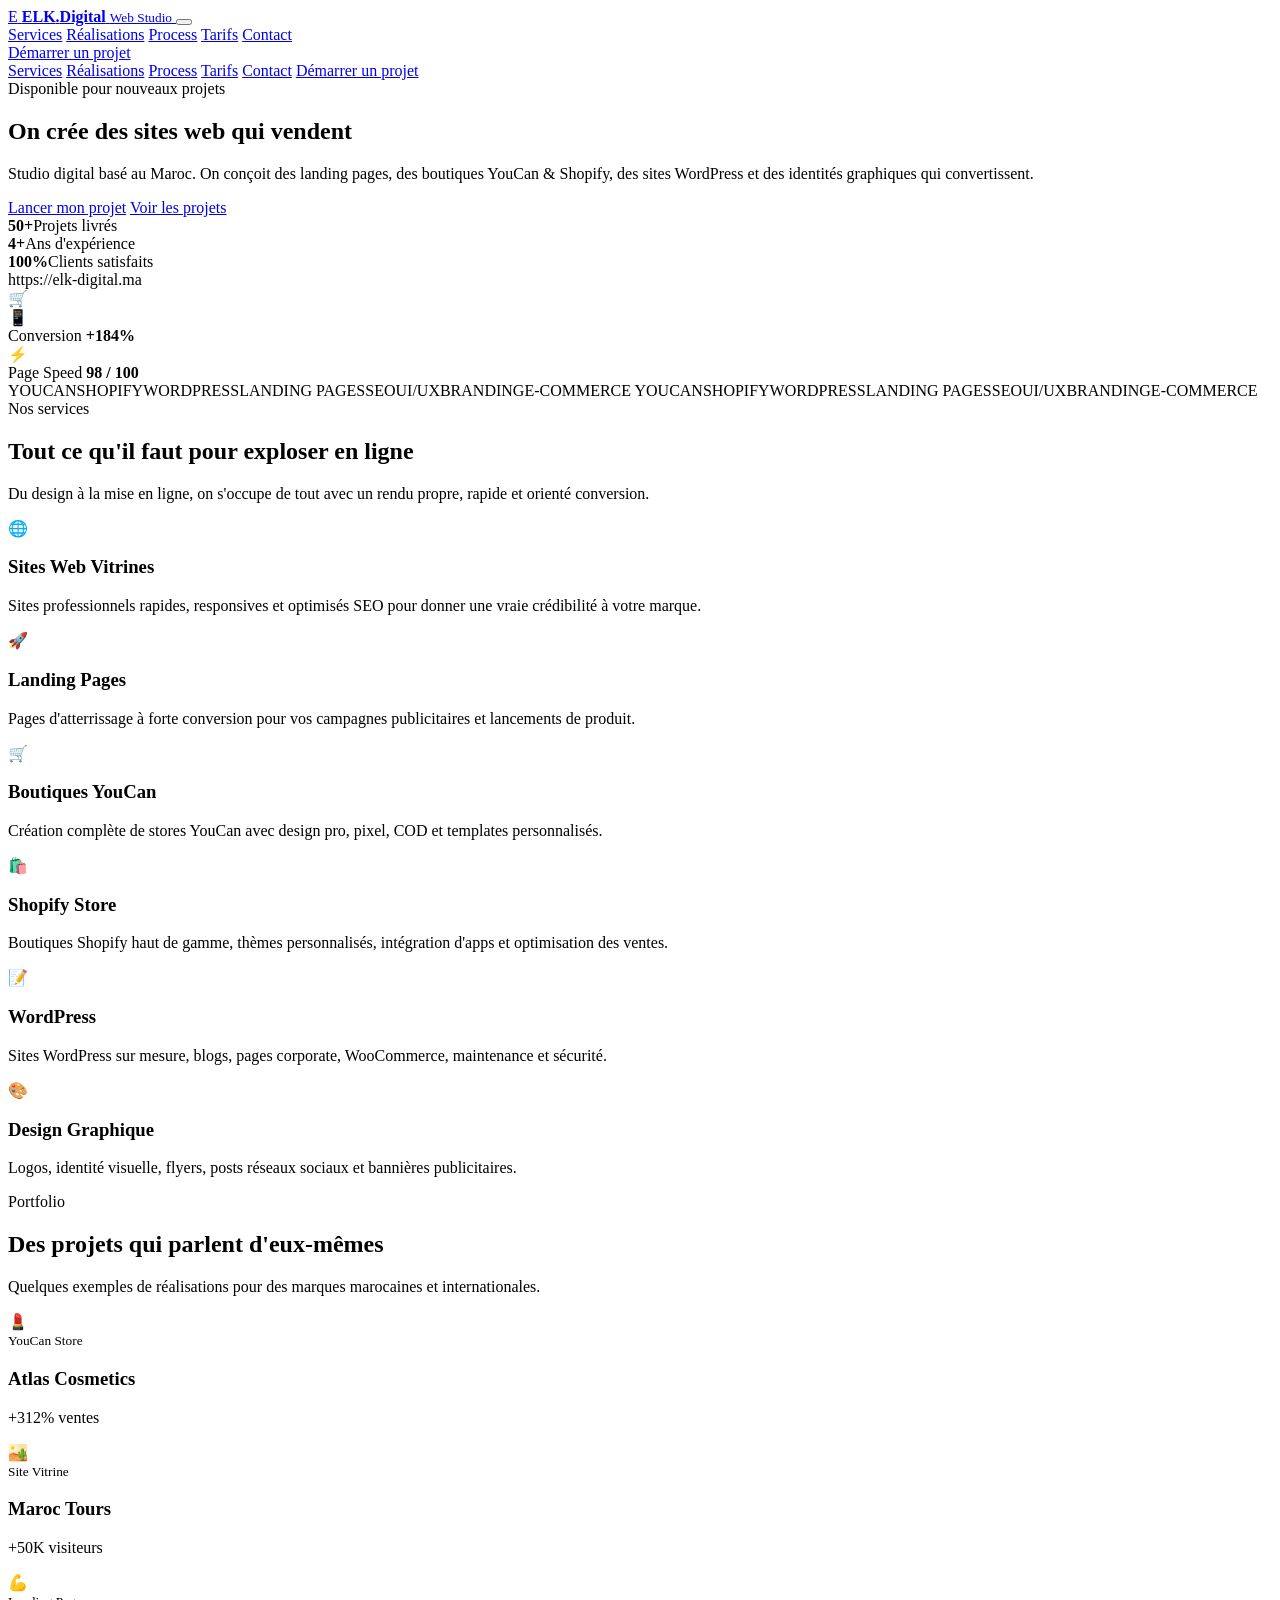
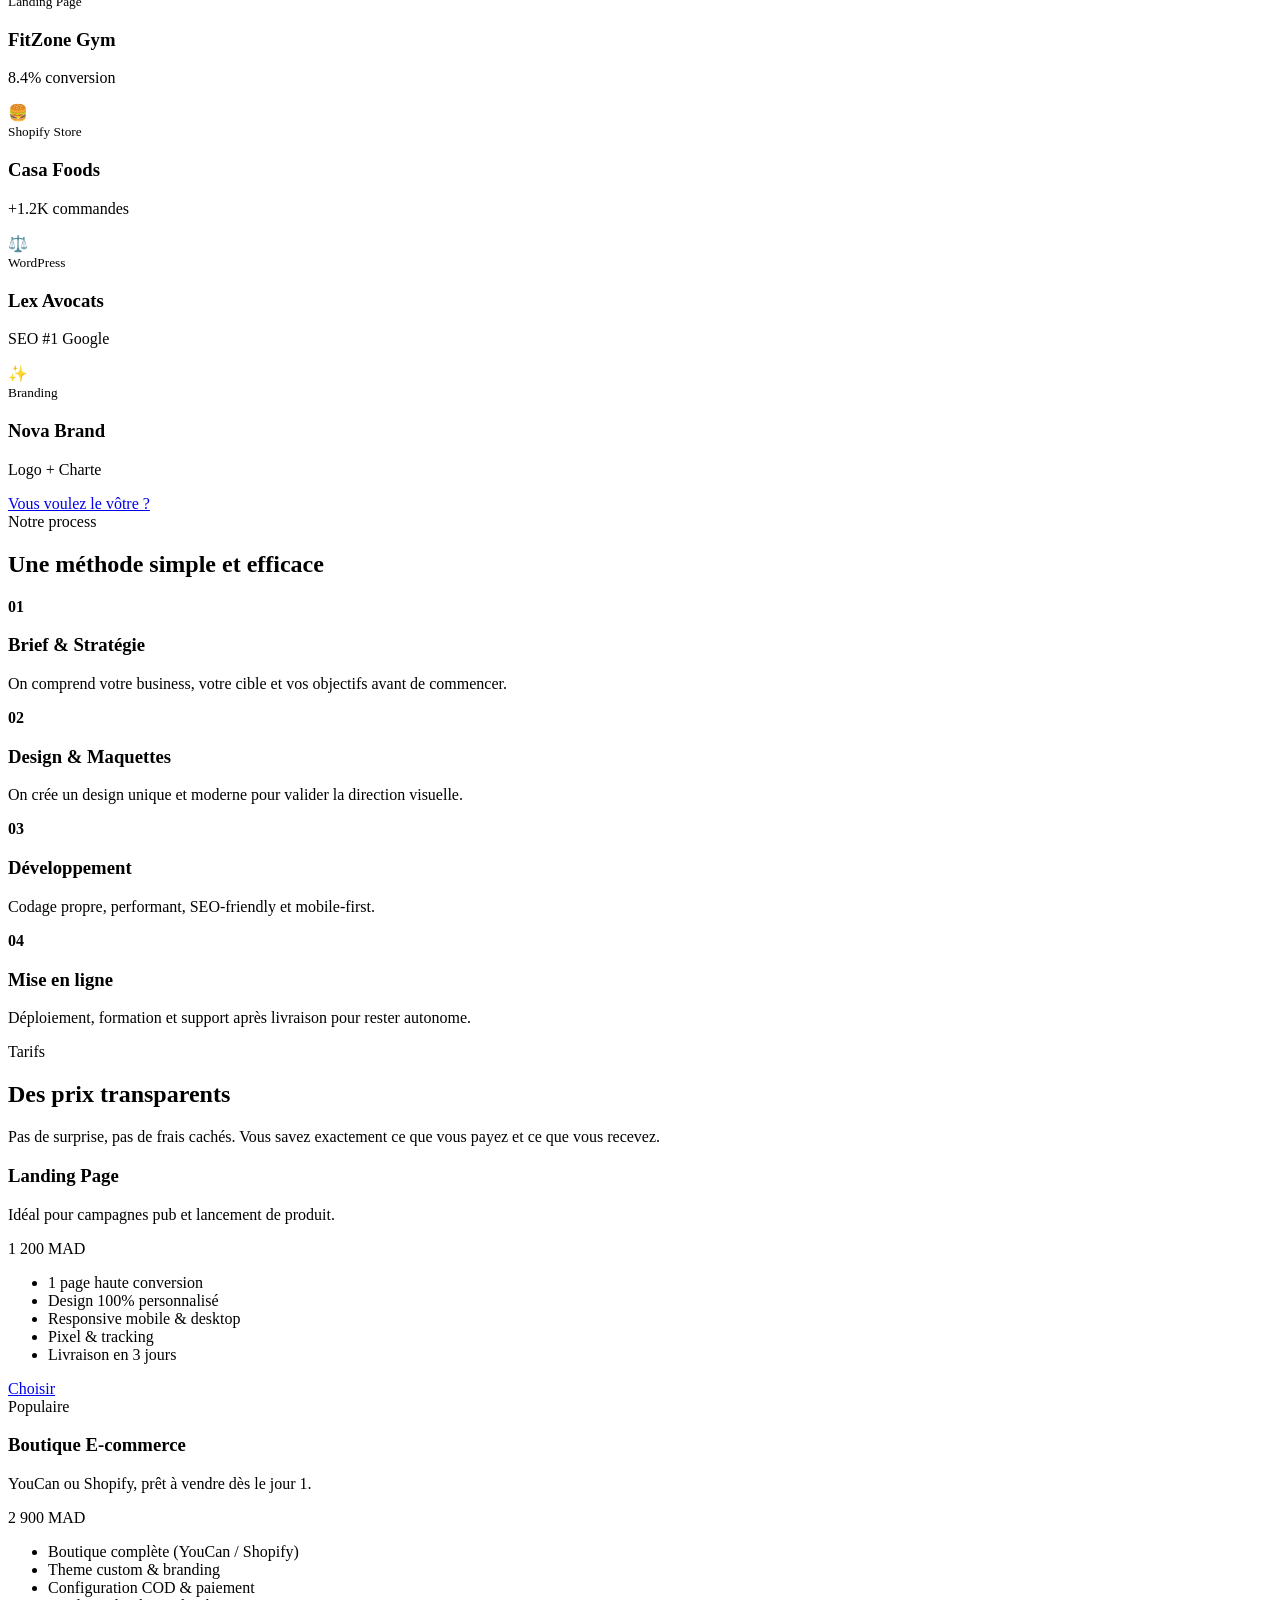
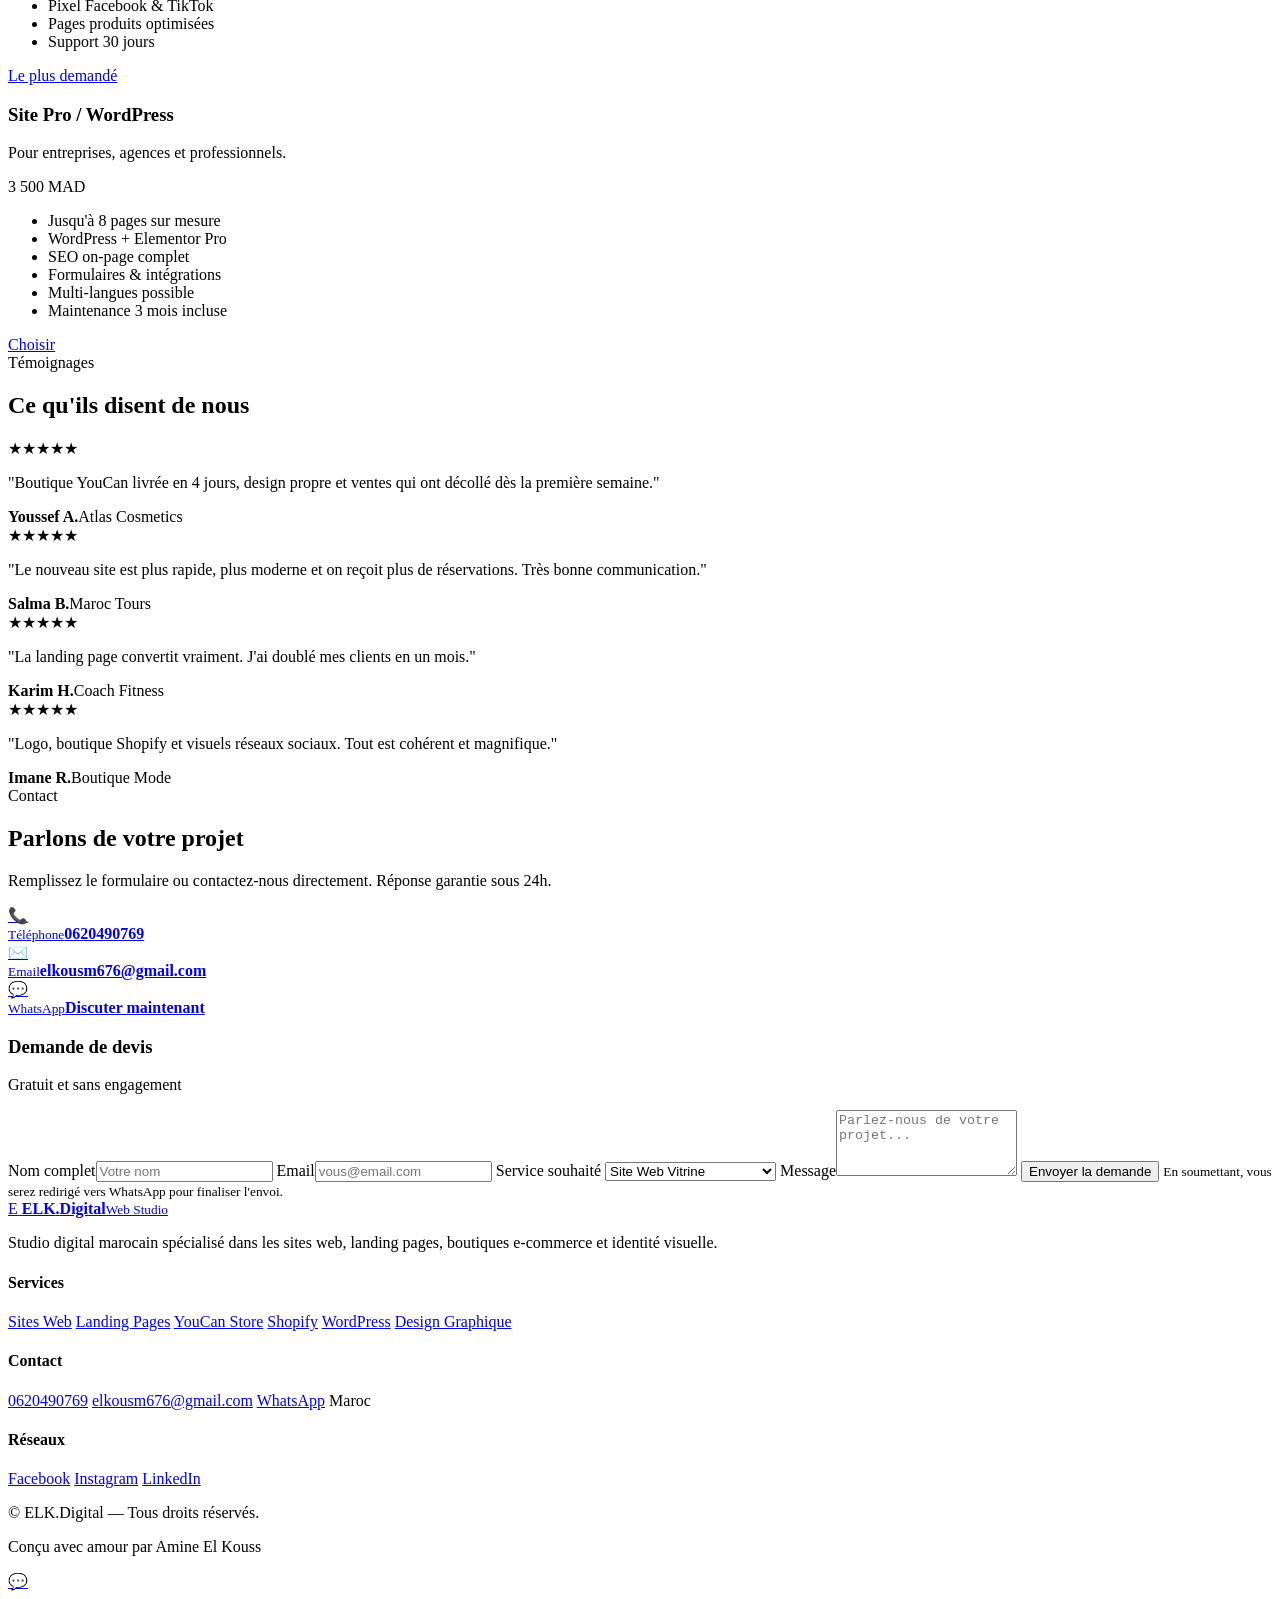
==== elkodigi.html @ df4dbf4f "Create elkodigi.html" ====
<!doctype html>
<html lang="fr">
  <head>
    <meta charset="UTF-8" />
    <meta name="viewport" content="width=device-width, initial-scale=1.0" />
    <meta name="description" content="ELK-Digital - Sites web, landing pages, boutiques YouCan & Shopify, WordPress et design graphique." />
    <meta name="theme-color" content="#000000" />
    <title>ELK-Digital | Web Design, Landing Pages & E-commerce</title>
    <link rel="stylesheet" href="/styles.css" />
  </head>
  <body>
    <header class="site-header" id="top">
      <div class="container nav-shell">
        <a class="brand" href="#home" aria-label="ELK-Digital">
          <span class="brand-mark">E</span>
          <span class="brand-text">
            <strong>ELK<span class="accent">.</span>Digital</strong>
            <small>Web Studio</small>
          </span>
        </a>

        <button class="menu-button" type="button" aria-label="Ouvrir le menu" aria-expanded="false" aria-controls="mobile-menu">
          <span></span><span></span><span></span>
        </button>

        <nav class="desktop-nav" aria-label="Navigation principale">
          <a href="#services">Services</a>
          <a href="#work">Réalisations</a>
          <a href="#process">Process</a>
          <a href="#pricing">Tarifs</a>
          <a href="#contact">Contact</a>
        </nav>

        <a class="nav-cta" href="#contact">Démarrer un projet</a>
      </div>

      <nav class="mobile-nav" id="mobile-menu" aria-label="Navigation mobile">
        <a href="#services">Services</a>
        <a href="#work">Réalisations</a>
        <a href="#process">Process</a>
        <a href="#pricing">Tarifs</a>
        <a href="#contact">Contact</a>
        <a class="nav-cta mobile-cta" href="#contact">Démarrer un projet</a>
      </nav>
    </header>

    <main>
      <section id="home" class="hero section">
        <div class="hero-bg grid-bg"></div>
        <div class="hero-orb orb-one"></div>
        <div class="hero-orb orb-two"></div>

        <div class="container hero-grid reveal">
          <div class="hero-copy">
            <div class="eyebrow"><span class="dot pulse"></span> Disponible pour nouveaux projets</div>
            <h1>
              On crée des sites web
              <span class="shiny">qui vendent</span>
            </h1>
            <p>
              Studio digital basé au Maroc. On conçoit des landing pages, des boutiques YouCan & Shopify,
              des sites WordPress et des identités graphiques qui convertissent.
            </p>
            <div class="hero-actions">
              <a class="btn btn-primary" href="#contact">Lancer mon projet</a>
              <a class="btn btn-secondary" href="#work">Voir les projets</a>
            </div>
            <div class="mini-stats">
              <div><strong>50+</strong><span>Projets livrés</span></div>
              <div><strong>4+</strong><span>Ans d'expérience</span></div>
              <div><strong>100%</strong><span>Clients satisfaits</span></div>
            </div>
          </div>

          <div class="hero-visual">
            <div class="browser float">
              <div class="browser-top">
                <span></span><span></span><span></span>
                <div class="browser-bar">https://elk-digital.ma</div>
              </div>
              <div class="browser-body">
                <div class="mock-line w-35"></div>
                <div class="mock-title"></div>
                <div class="mock-line"></div>
                <div class="mock-line w-85"></div>
                <div class="mock-grid">
                  <div class="mock-card">🛒</div>
                  <div class="mock-card">📱</div>
                </div>
                <div class="mock-actions">
                  <span></span><span></span>
                </div>
              </div>
            </div>

            <div class="floating-card card-top">
              <span>Conversion</span>
              <strong>+184%</strong>
              <div class="chart-bars">
                <i></i><i></i><i></i><i></i><i></i><i></i><i></i>
              </div>
            </div>

            <div class="floating-card card-bottom">
              <div class="status-icon">⚡</div>
              <div>
                <span>Page Speed</span>
                <strong>98 / 100</strong>
              </div>
            </div>
          </div>
        </div>

        <div class="marquee">
          <div class="marquee-track">
            <span>YOUCAN</span><span>SHOPIFY</span><span>WORDPRESS</span><span>LANDING PAGES</span><span>SEO</span><span>UI/UX</span><span>BRANDING</span><span>E-COMMERCE</span>
            <span>YOUCAN</span><span>SHOPIFY</span><span>WORDPRESS</span><span>LANDING PAGES</span><span>SEO</span><span>UI/UX</span><span>BRANDING</span><span>E-COMMERCE</span>
          </div>
        </div>
      </section>

      <section id="services" class="section section-dark">
        <div class="container reveal">
          <div class="section-head center">
            <span class="section-kicker">Nos services</span>
            <h2>Tout ce qu'il faut pour exploser en ligne</h2>
            <p>Du design à la mise en ligne, on s'occupe de tout avec un rendu propre, rapide et orienté conversion.</p>
          </div>

          <div class="service-grid">
            <article class="service-card">
              <div class="icon">🌐</div>
              <h3>Sites Web Vitrines</h3>
              <p>Sites professionnels rapides, responsives et optimisés SEO pour donner une vraie crédibilité à votre marque.</p>
            </article>
            <article class="service-card">
              <div class="icon">🚀</div>
              <h3>Landing Pages</h3>
              <p>Pages d'atterrissage à forte conversion pour vos campagnes publicitaires et lancements de produit.</p>
            </article>
            <article class="service-card">
              <div class="icon">🛒</div>
              <h3>Boutiques YouCan</h3>
              <p>Création complète de stores YouCan avec design pro, pixel, COD et templates personnalisés.</p>
            </article>
            <article class="service-card">
              <div class="icon">🛍️</div>
              <h3>Shopify Store</h3>
              <p>Boutiques Shopify haut de gamme, thèmes personnalisés, intégration d'apps et optimisation des ventes.</p>
            </article>
            <article class="service-card">
              <div class="icon">📝</div>
              <h3>WordPress</h3>
              <p>Sites WordPress sur mesure, blogs, pages corporate, WooCommerce, maintenance et sécurité.</p>
            </article>
            <article class="service-card">
              <div class="icon">🎨</div>
              <h3>Design Graphique</h3>
              <p>Logos, identité visuelle, flyers, posts réseaux sociaux et bannières publicitaires.</p>
            </article>
          </div>
        </div>
      </section>

      <section id="work" class="section section-black">
        <div class="container reveal">
          <div class="section-head split">
            <div>
              <span class="section-kicker">Portfolio</span>
              <h2>Des projets qui parlent d'eux-mêmes</h2>
            </div>
            <p>Quelques exemples de réalisations pour des marques marocaines et internationales.</p>
          </div>

          <div class="project-grid">
            <article class="project-card grad-a"><span>💄</span><div><small>YouCan Store</small><h3>Atlas Cosmetics</h3><p>+312% ventes</p></div></article>
            <article class="project-card grad-b"><span>🏜️</span><div><small>Site Vitrine</small><h3>Maroc Tours</h3><p>+50K visiteurs</p></div></article>
            <article class="project-card grad-c"><span>💪</span><div><small>Landing Page</small><h3>FitZone Gym</h3><p>8.4% conversion</p></div></article>
            <article class="project-card grad-d"><span>🍔</span><div><small>Shopify Store</small><h3>Casa Foods</h3><p>+1.2K commandes</p></div></article>
            <article class="project-card grad-e"><span>⚖️</span><div><small>WordPress</small><h3>Lex Avocats</h3><p>SEO #1 Google</p></div></article>
            <article class="project-card grad-f"><span>✨</span><div><small>Branding</small><h3>Nova Brand</h3><p>Logo + Charte</p></div></article>
          </div>

          <div class="center-cta"><a class="btn btn-light" href="#contact">Vous voulez le vôtre ?</a></div>
        </div>
      </section>

      <section id="process" class="section section-dark section-grid">
        <div class="container reveal">
          <div class="section-head center">
            <span class="section-kicker">Notre process</span>
            <h2>Une méthode simple et efficace</h2>
          </div>

          <div class="steps-grid">
            <article class="step-card"><strong>01</strong><h3>Brief & Stratégie</h3><p>On comprend votre business, votre cible et vos objectifs avant de commencer.</p></article>
            <article class="step-card"><strong>02</strong><h3>Design & Maquettes</h3><p>On crée un design unique et moderne pour valider la direction visuelle.</p></article>
            <article class="step-card"><strong>03</strong><h3>Développement</h3><p>Codage propre, performant, SEO-friendly et mobile-first.</p></article>
            <article class="step-card"><strong>04</strong><h3>Mise en ligne</h3><p>Déploiement, formation et support après livraison pour rester autonome.</p></article>
          </div>
        </div>
      </section>

      <section id="pricing" class="section section-black">
        <div class="container reveal">
          <div class="section-head center">
            <span class="section-kicker">Tarifs</span>
            <h2>Des prix transparents</h2>
            <p>Pas de surprise, pas de frais cachés. Vous savez exactement ce que vous payez et ce que vous recevez.</p>
          </div>

          <div class="pricing-grid">
            <article class="price-card">
              <h3>Landing Page</h3><p class="price-desc">Idéal pour campagnes pub et lancement de produit.</p><div class="price">1 200 <span>MAD</span></div>
              <ul><li>1 page haute conversion</li><li>Design 100% personnalisé</li><li>Responsive mobile & desktop</li><li>Pixel & tracking</li><li>Livraison en 3 jours</li></ul>
              <a href="#contact" class="btn btn-secondary full">Choisir</a>
            </article>
            <article class="price-card featured">
              <div class="badge">Populaire</div>
              <h3>Boutique E-commerce</h3><p class="price-desc">YouCan ou Shopify, prêt à vendre dès le jour 1.</p><div class="price">2 900 <span>MAD</span></div>
              <ul><li>Boutique complète (YouCan / Shopify)</li><li>Theme custom & branding</li><li>Configuration COD & paiement</li><li>Pixel Facebook & TikTok</li><li>Pages produits optimisées</li><li>Support 30 jours</li></ul>
              <a href="#contact" class="btn btn-light full">Le plus demandé</a>
            </article>
            <article class="price-card">
              <h3>Site Pro / WordPress</h3><p class="price-desc">Pour entreprises, agences et professionnels.</p><div class="price">3 500 <span>MAD</span></div>
              <ul><li>Jusqu'à 8 pages sur mesure</li><li>WordPress + Elementor Pro</li><li>SEO on-page complet</li><li>Formulaires & intégrations</li><li>Multi-langues possible</li><li>Maintenance 3 mois incluse</li></ul>
              <a href="#contact" class="btn btn-secondary full">Choisir</a>
            </article>
          </div>
        </div>
      </section>

      <section class="section section-dark">
        <div class="container reveal">
          <div class="section-head center">
            <span class="section-kicker">Témoignages</span>
            <h2>Ce qu'ils disent de nous</h2>
          </div>

          <div class="testimonials-grid">
            <article class="testimonial-card"><div class="stars">★★★★★</div><p>"Boutique YouCan livrée en 4 jours, design propre et ventes qui ont décollé dès la première semaine."</p><footer><strong>Youssef A.</strong><span>Atlas Cosmetics</span></footer></article>
            <article class="testimonial-card"><div class="stars">★★★★★</div><p>"Le nouveau site est plus rapide, plus moderne et on reçoit plus de réservations. Très bonne communication."</p><footer><strong>Salma B.</strong><span>Maroc Tours</span></footer></article>
            <article class="testimonial-card"><div class="stars">★★★★★</div><p>"La landing page convertit vraiment. J'ai doublé mes clients en un mois."</p><footer><strong>Karim H.</strong><span>Coach Fitness</span></footer></article>
            <article class="testimonial-card"><div class="stars">★★★★★</div><p>"Logo, boutique Shopify et visuels réseaux sociaux. Tout est cohérent et magnifique."</p><footer><strong>Imane R.</strong><span>Boutique Mode</span></footer></article>
          </div>
        </div>
      </section>

      <section id="contact" class="section section-black contact-section">
        <div class="contact-glow"></div>
        <div class="container reveal contact-grid">
          <div class="contact-copy">
            <span class="section-kicker">Contact</span>
            <h2>Parlons de votre projet</h2>
            <p>Remplissez le formulaire ou contactez-nous directement. Réponse garantie sous 24h.</p>

            <a class="contact-line" href="tel:0620490769"><span>📞</span><div><small>Téléphone</small><strong>0620490769</strong></div></a>
            <a class="contact-line" href="mailto:elkousm676@gmail.com"><span>✉️</span><div><small>Email</small><strong>elkousm676@gmail.com</strong></div></a>
            <a class="contact-line whatsapp-line" href="https://wa.me/212620490769" target="_blank" rel="noreferrer"><span>💬</span><div><small>WhatsApp</small><strong>Discuter maintenant</strong></div></a>
          </div>

          <form class="contact-form" id="quote-form">
            <h3>Demande de devis</h3>
            <p>Gratuit et sans engagement</p>

            <label>Nom complet<input required name="name" type="text" placeholder="Votre nom" /></label>
            <label>Email<input required name="email" type="email" placeholder="vous@email.com" /></label>
            <label>Service souhaité
              <select name="service">
                <option>Site Web Vitrine</option>
                <option>Landing Page</option>
                <option>Boutique YouCan</option>
                <option>Boutique Shopify</option>
                <option>WordPress</option>
                <option>Design Graphique / Logo</option>
                <option>Autre</option>
              </select>
            </label>
            <label>Message<textarea required name="message" rows="4" placeholder="Parlez-nous de votre projet..."></textarea></label>
            <button class="btn btn-primary full" type="submit">Envoyer la demande</button>
            <small>En soumettant, vous serez redirigé vers WhatsApp pour finaliser l'envoi.</small>
          </form>
        </div>
      </section>
    </main>

    <footer class="site-footer">
      <div class="container footer-grid">
        <div>
          <a class="brand footer-brand" href="#home">
            <span class="brand-mark">E</span>
            <span class="brand-text"><strong>ELK<span class="accent">.</span>Digital</strong><small>Web Studio</small></span>
          </a>
          <p>Studio digital marocain spécialisé dans les sites web, landing pages, boutiques e-commerce et identité visuelle.</p>
        </div>
        <div>
          <h4>Services</h4>
          <a href="#services">Sites Web</a>
          <a href="#services">Landing Pages</a>
          <a href="#services">YouCan Store</a>
          <a href="#services">Shopify</a>
          <a href="#services">WordPress</a>
          <a href="#services">Design Graphique</a>
        </div>
        <div>
          <h4>Contact</h4>
          <a href="tel:0620490769">0620490769</a>
          <a href="mailto:elkousm676@gmail.com">elkousm676@gmail.com</a>
          <a href="https://wa.me/212620490769" target="_blank" rel="noreferrer">WhatsApp</a>
          <span>Maroc</span>
        </div>
        <div>
          <h4>Réseaux</h4>
          <a href="https://web.facebook.com/profile.php?id=100006270765868" target="_blank" rel="noreferrer">Facebook</a>
          <a href="https://www.instagram.com/amine_elkous/" target="_blank" rel="noreferrer">Instagram</a>
          <a href="https://www.linkedin.com/in/amine-el-kouss-a05421355/?locale=fr" target="_blank" rel="noreferrer">LinkedIn</a>
        </div>
      </div>
      <div class="container footer-bottom">
        <p>© <span id="year"></span> ELK.Digital — Tous droits réservés.</p>
        <p>Conçu avec amour par Amine El Kouss</p>
      </div>
    </footer>

    <a class="floating-whatsapp" href="https://wa.me/212620490769?text=Bonjour%20ELK-Digital%2C%20je%20souhaite%20discuter%20d%27un%20projet." target="_blank" rel="noreferrer" aria-label="WhatsApp">💬</a>

    <script type="module" src="/script.js"></script>
  </body>
</html>
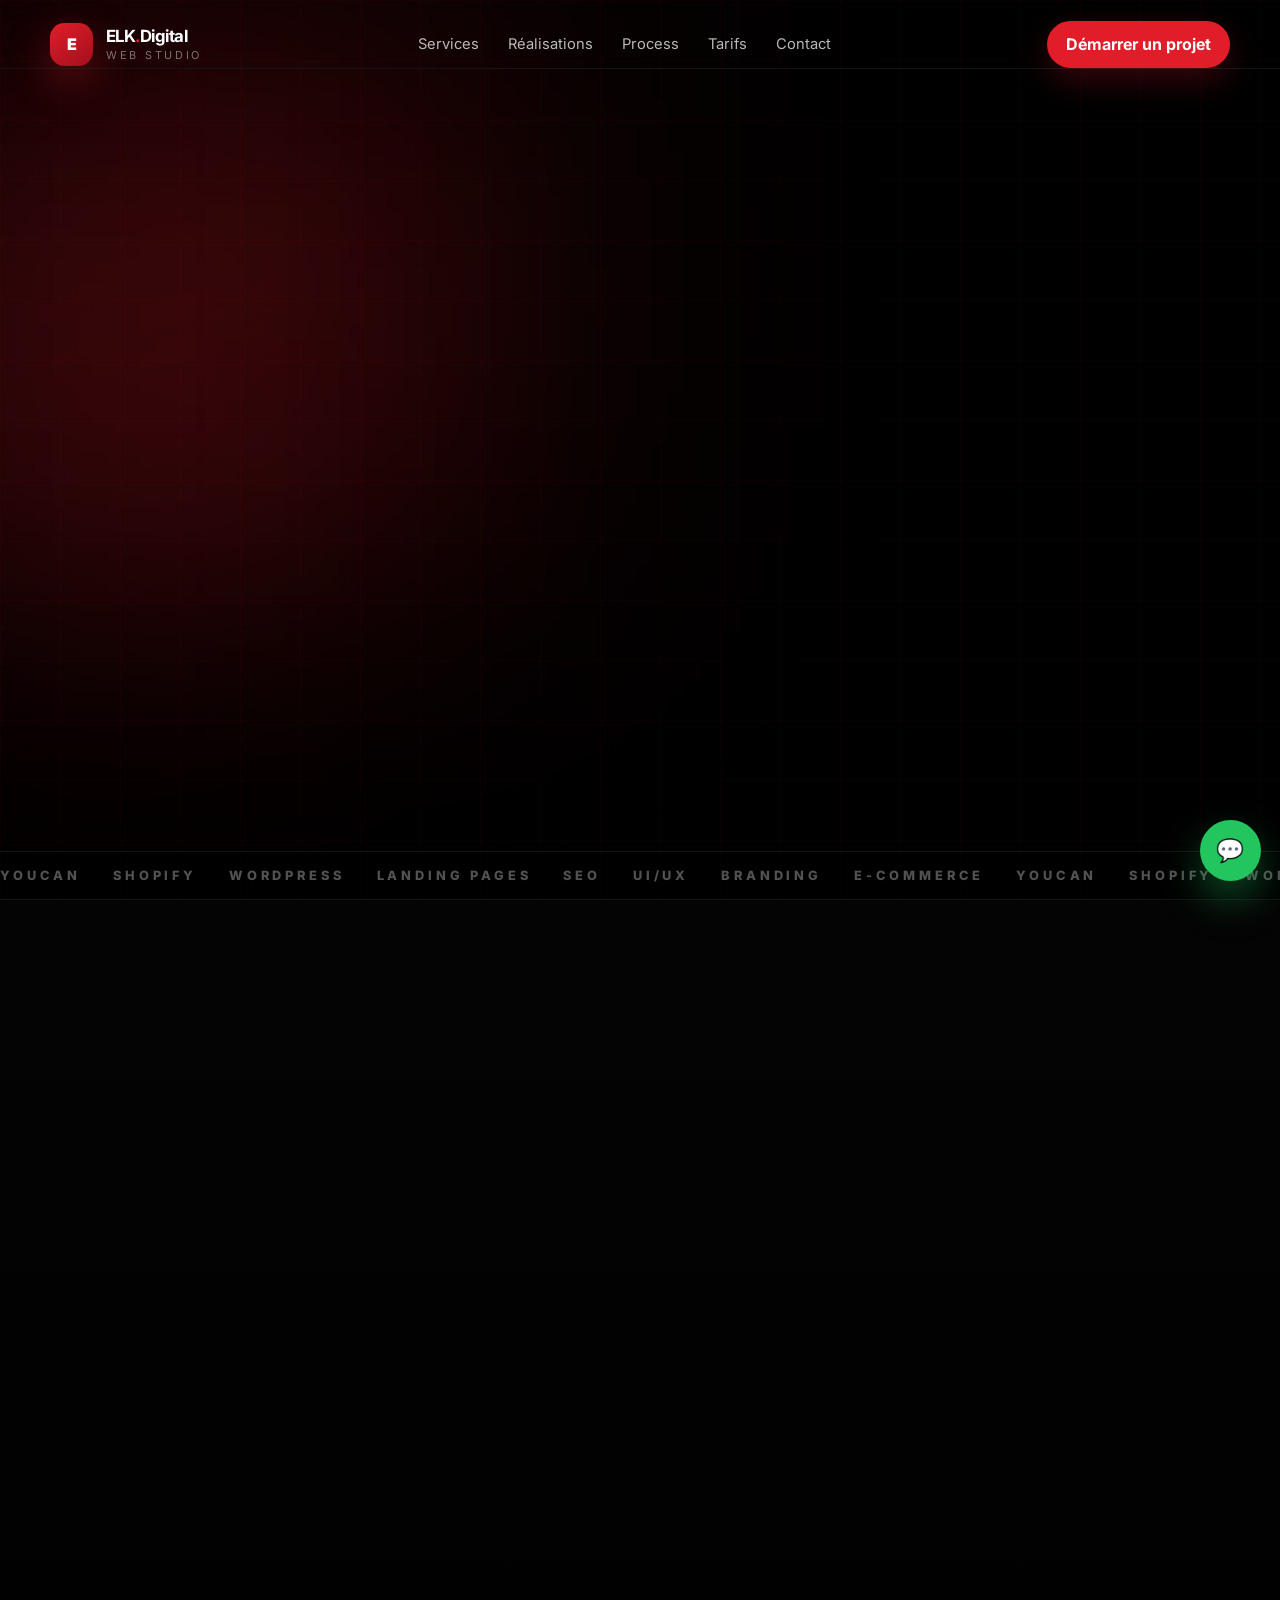
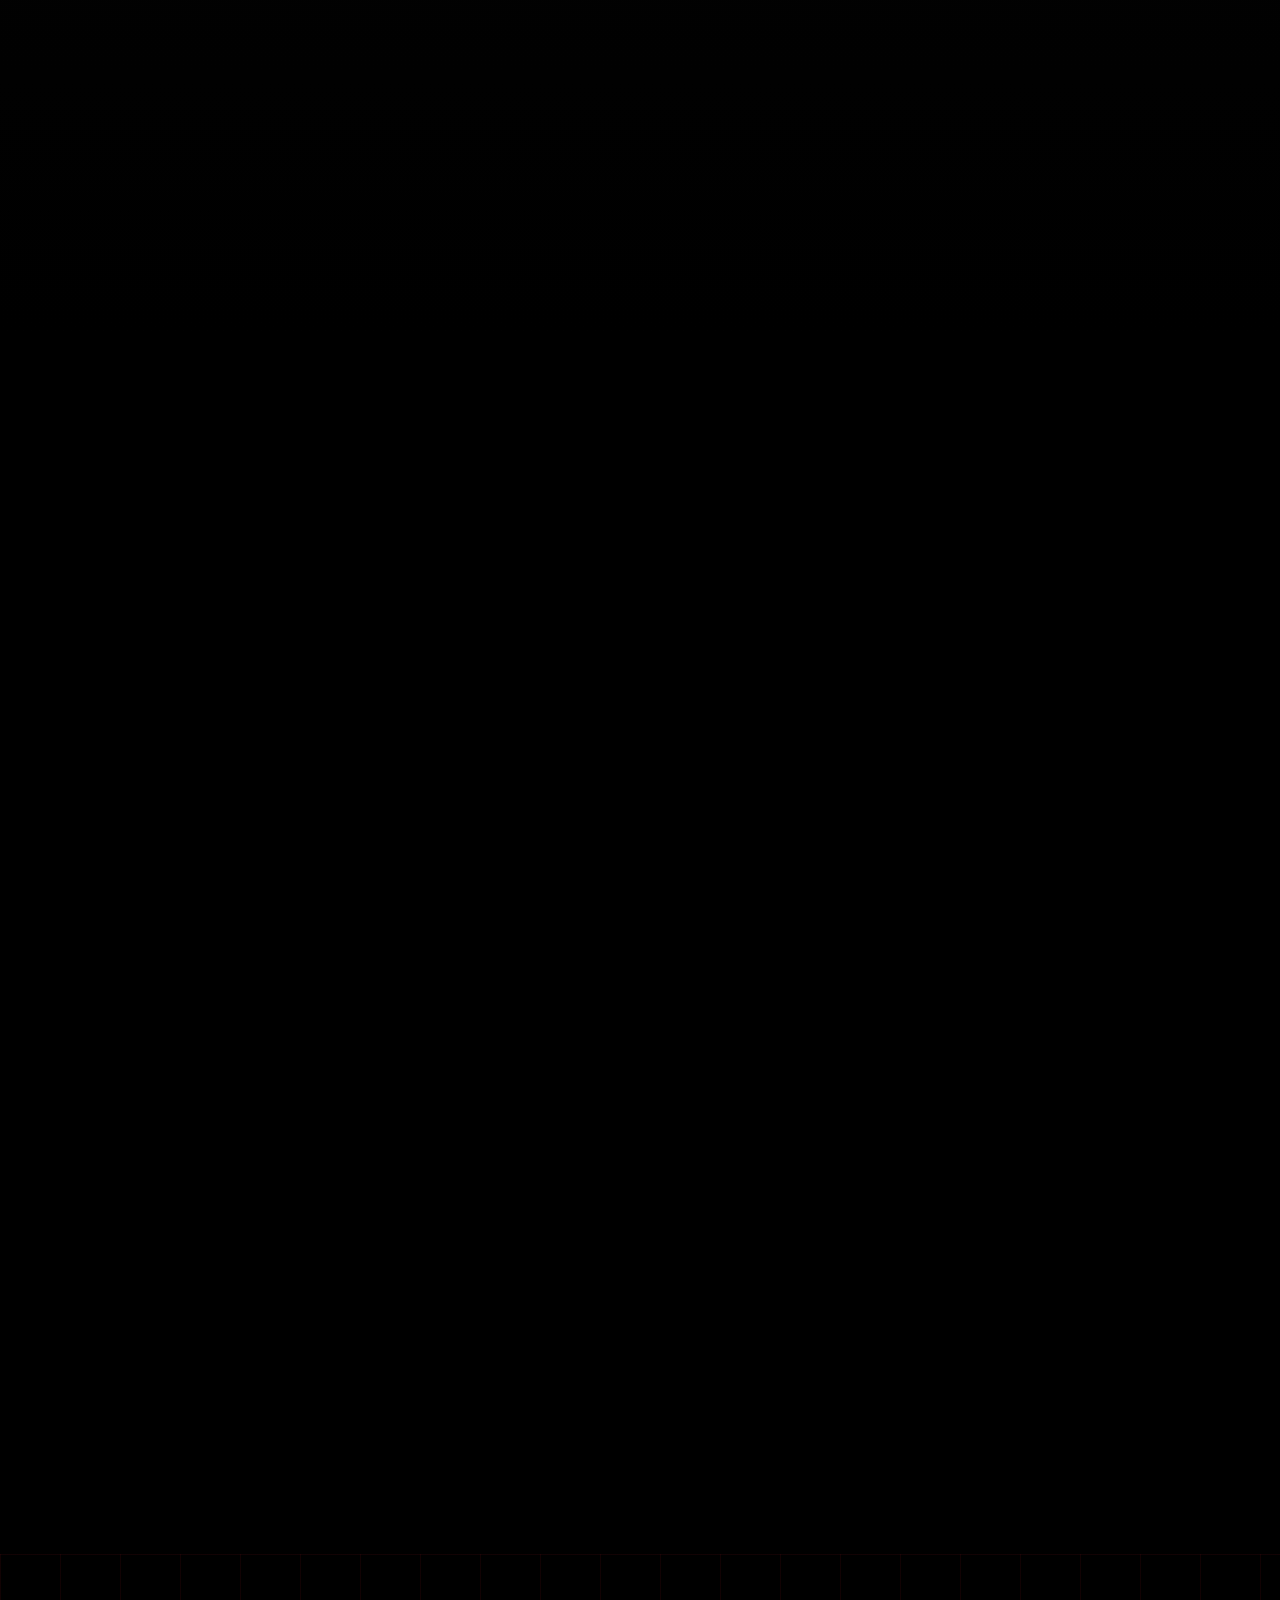
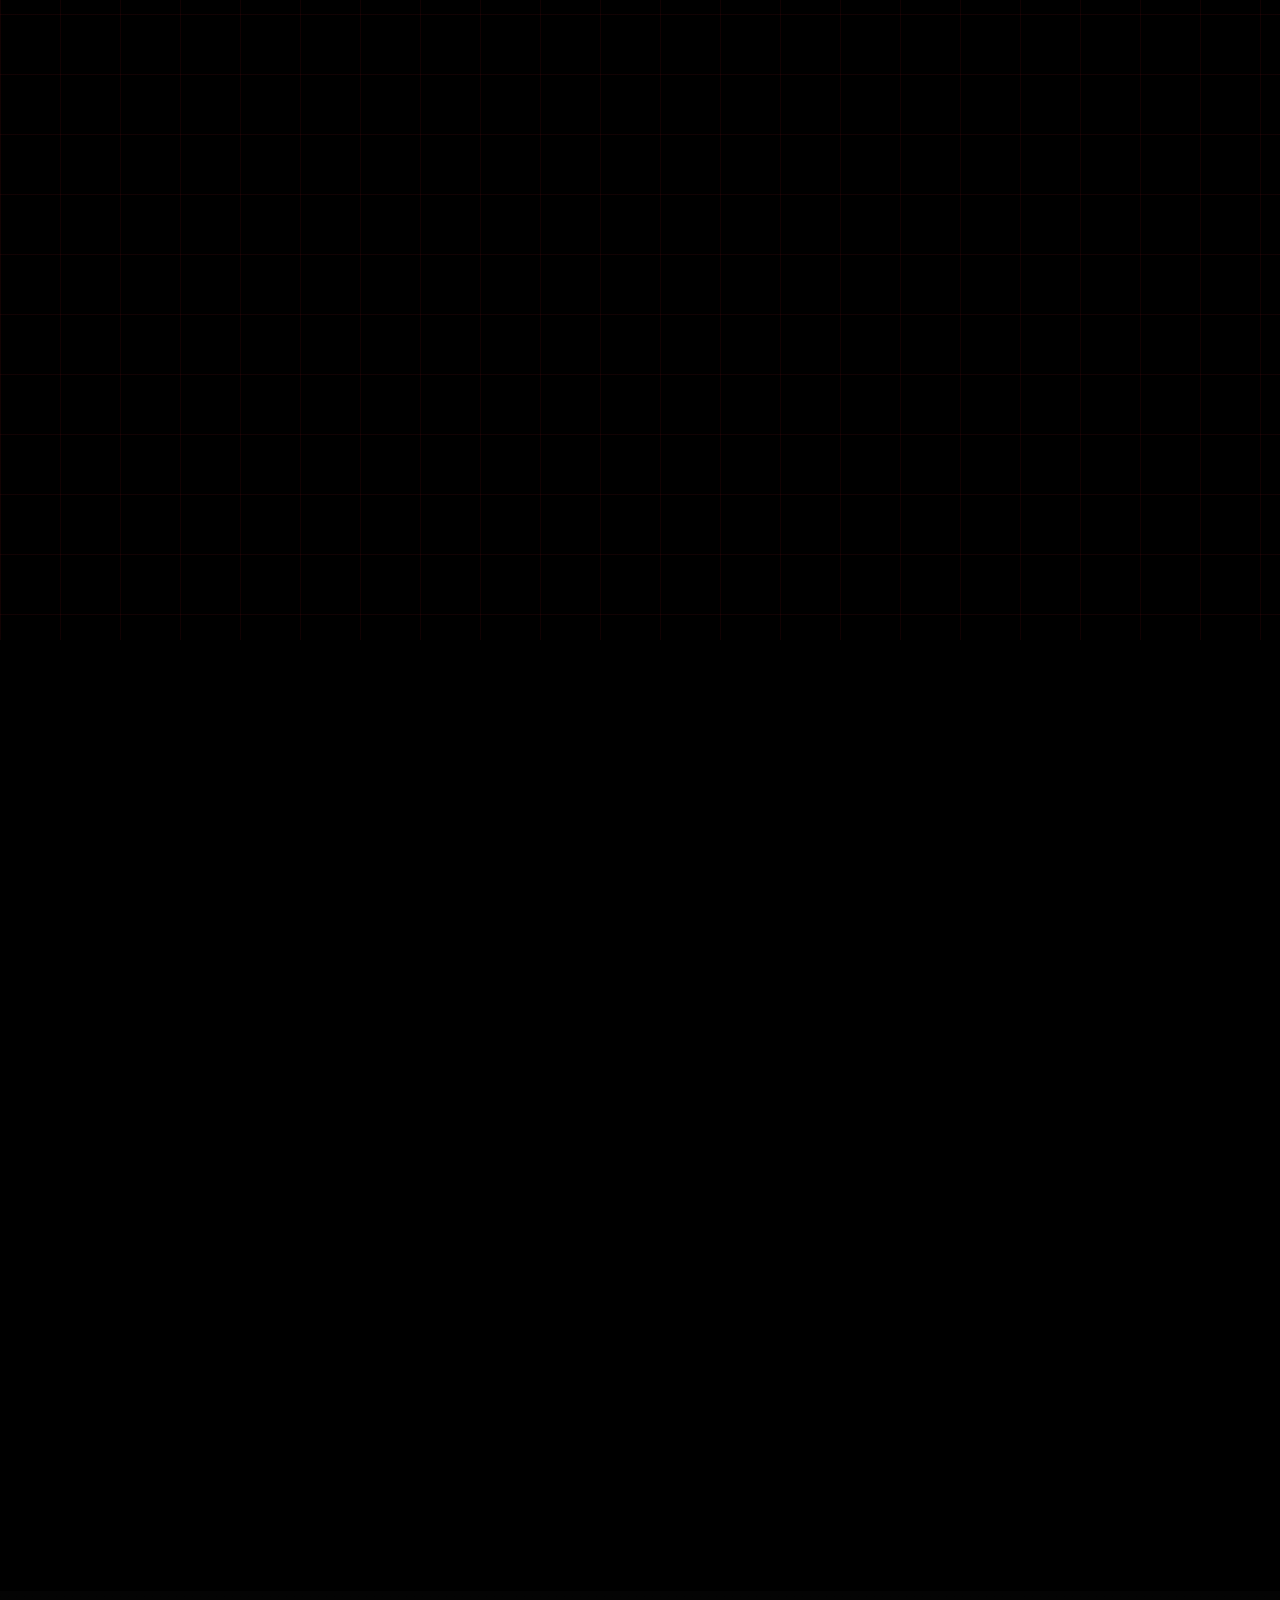
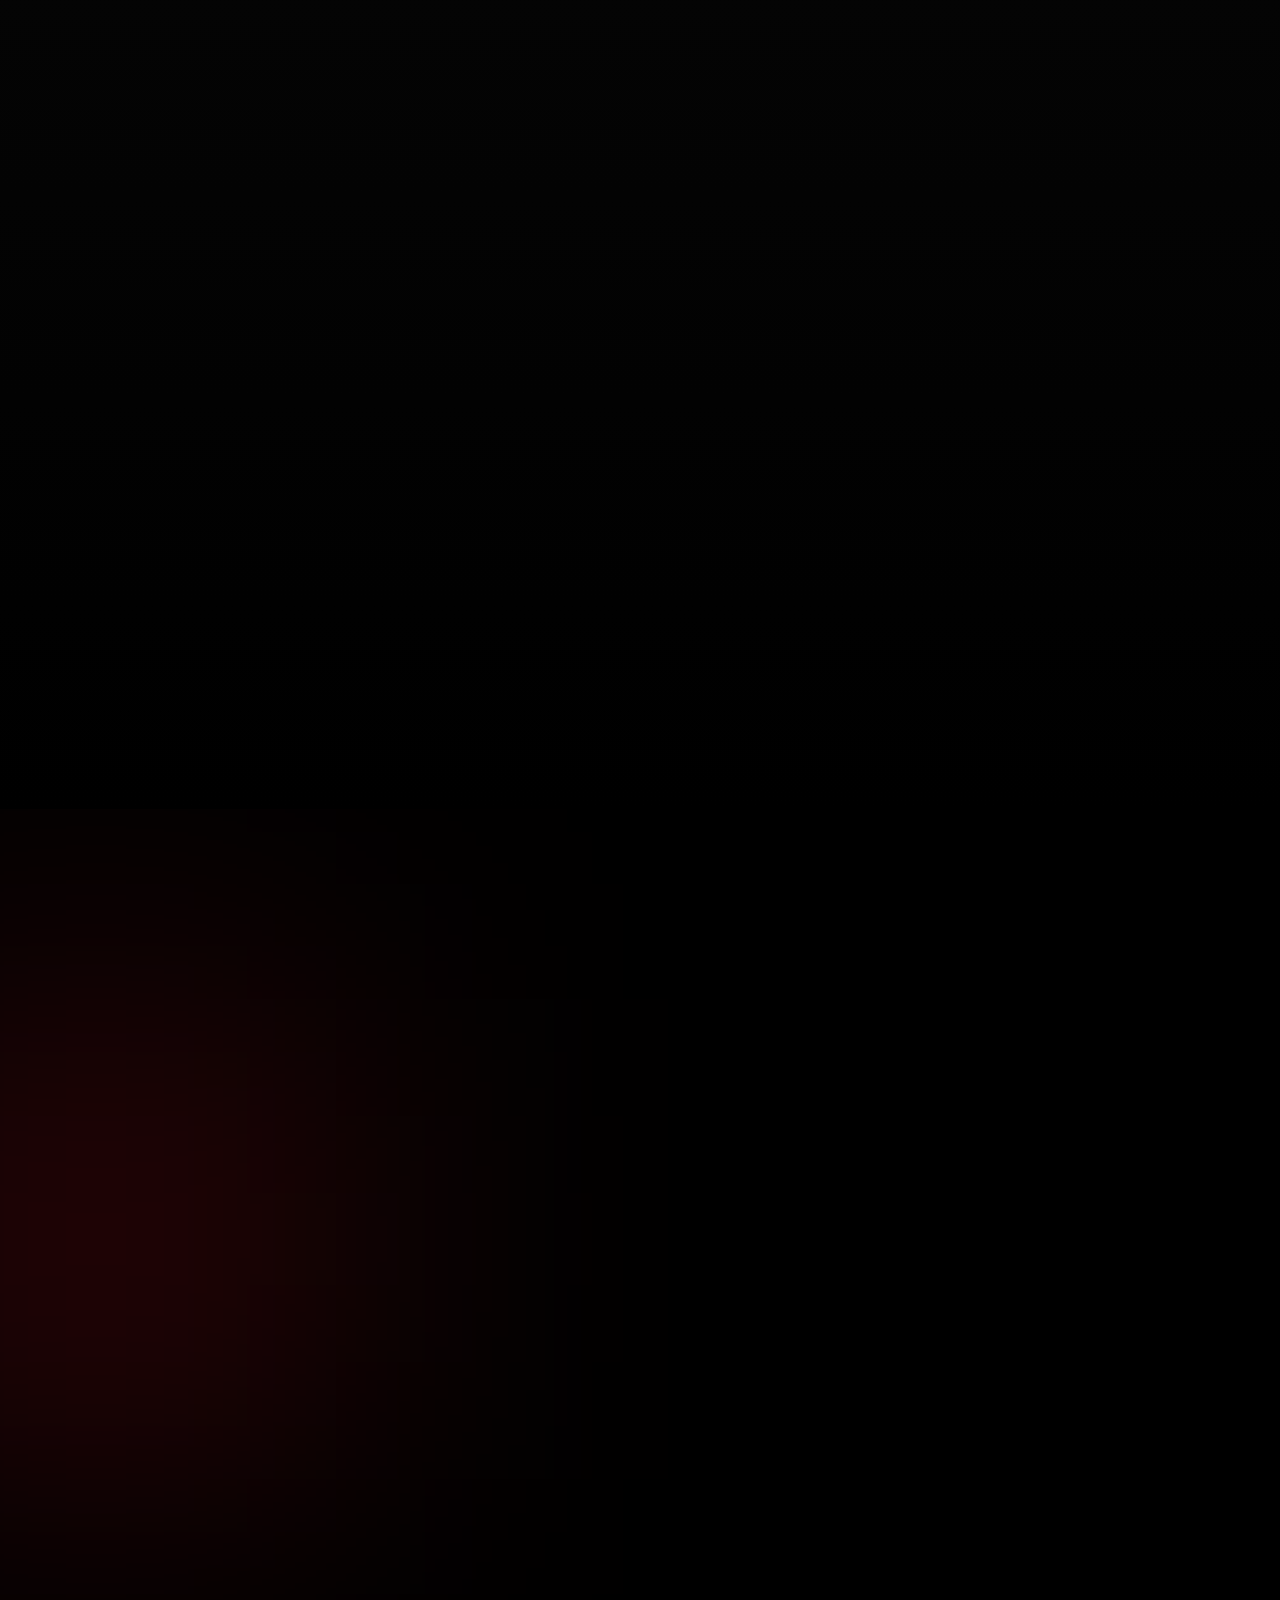
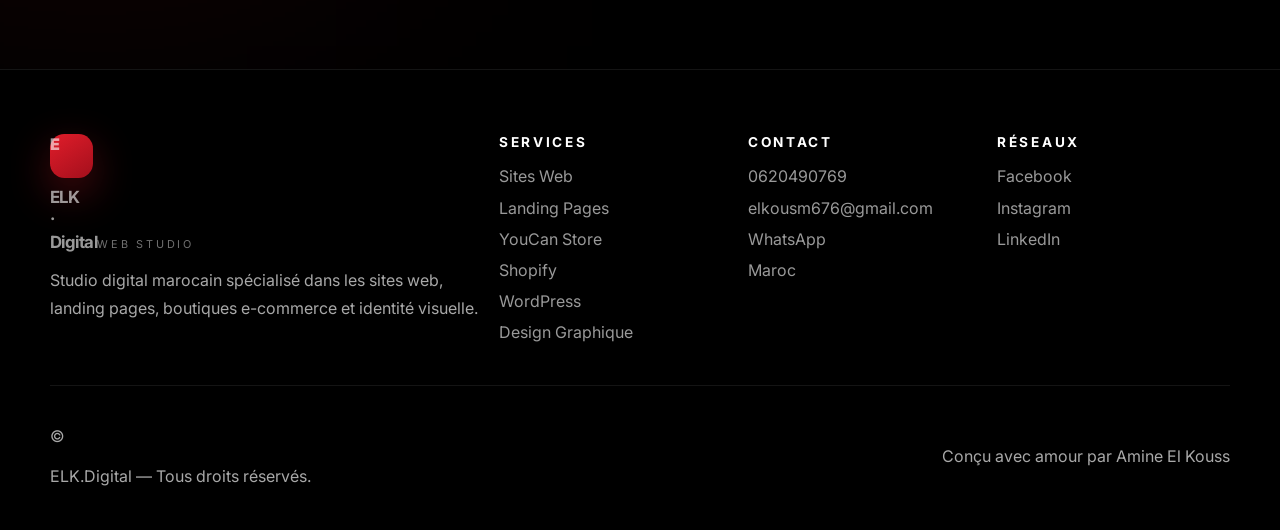
==== commit bd11bf91: "Update elkodigi.html" ====
--- a/elkodigi.html
+++ b/elkodigi.html
@@ -6,7 +6,7 @@
     <meta name="description" content="ELK-Digital - Sites web, landing pages, boutiques YouCan & Shopify, WordPress et design graphique." />
     <meta name="theme-color" content="#000000" />
     <title>ELK-Digital | Web Design, Landing Pages & E-commerce</title>
-    <link rel="stylesheet" href="/styles.css" />
+    <link rel="stylesheet" href="styles.css" />
   </head>
   <body>
     <header class="site-header" id="top">
--- a/styles.css
+++ b/styles.css
@@ -0,0 +1,280 @@
+@import url('https://fonts.googleapis.com/css2?family=Inter:wght@400;500;600;700;800;900&display=swap');
+
+:root {
+  --bg: #000;
+  --bg-soft: #090909;
+  --text: #fff;
+  --muted: rgba(255, 255, 255, 0.66);
+  --muted-2: rgba(255, 255, 255, 0.44);
+  --border: rgba(255, 255, 255, 0.1);
+  --red: #e11d2a;
+  --red-dark: #a30f1c;
+}
+
+* { box-sizing: border-box; }
+
+html { scroll-behavior: smooth; }
+
+body {
+  margin: 0;
+  background: var(--bg);
+  color: var(--text);
+  font-family: Inter, system-ui, -apple-system, BlinkMacSystemFont, 'Segoe UI', sans-serif;
+  overflow-x: hidden;
+  -webkit-font-smoothing: antialiased;
+}
+
+a { color: inherit; text-decoration: none; }
+img, svg { display: block; max-width: 100%; }
+button, input, select, textarea { font: inherit; }
+
+::selection { background: rgba(225, 29, 42, 0.45); color: #fff; }
+
+::-webkit-scrollbar { width: 10px; }
+::-webkit-scrollbar-track { background: #0a0a0a; }
+::-webkit-scrollbar-thumb { background: var(--red); border-radius: 999px; }
+::-webkit-scrollbar-thumb:hover { background: var(--red-dark); }
+
+.container { width: min(1180px, calc(100% - 2rem)); margin: 0 auto; }
+.section { position: relative; padding: 6.5rem 0; }
+.section-dark { background: linear-gradient(180deg, #040404 0%, #000 100%); }
+.section-black { background: #000; }
+.section-grid { background-image: linear-gradient(rgba(225, 29, 42, 0.08) 1px, transparent 1px), linear-gradient(90deg, rgba(225, 29, 42, 0.08) 1px, transparent 1px); background-size: 60px 60px; }
+
+.site-header {
+  position: fixed;
+  inset: 0 0 auto 0;
+  z-index: 50;
+  padding: 1.3rem 0;
+  transition: background-color .25s ease, border-color .25s ease, padding .25s ease, backdrop-filter .25s ease;
+}
+.site-header.scrolled { background: rgba(0,0,0,.82); backdrop-filter: blur(18px); border-bottom: 1px solid rgba(255,255,255,.08); padding: .9rem 0; }
+
+.nav-shell { display: flex; align-items: center; justify-content: space-between; gap: 1.25rem; }
+.brand { display: inline-flex; align-items: center; gap: .8rem; }
+.brand-mark {
+  width: 2.7rem; height: 2.7rem; border-radius: .9rem; display: grid; place-items: center;
+  color: #fff; font-weight: 900; background: linear-gradient(145deg, var(--red), var(--red-dark));
+  box-shadow: 0 14px 40px rgba(225, 29, 42, .35);
+}
+.brand-text { display: flex; flex-direction: column; line-height: 1; }
+.brand-text strong { font-size: 1.05rem; letter-spacing: -.03em; }
+.brand-text small { margin-top: .28rem; font-size: .68rem; letter-spacing: .25em; color: var(--muted-2); text-transform: uppercase; }
+.accent { color: var(--red); }
+
+.desktop-nav { display: flex; align-items: center; gap: 1.8rem; }
+.desktop-nav a { position: relative; color: rgba(255,255,255,.72); font-size: .92rem; transition: color .2s ease; }
+.desktop-nav a::after { content: ''; position: absolute; left: 0; bottom: -.35rem; width: 0; height: 2px; background: var(--red); transition: width .25s ease; }
+.desktop-nav a:hover { color: #fff; }
+.desktop-nav a:hover::after { width: 100%; }
+
+.nav-cta, .btn {
+  display: inline-flex; align-items: center; justify-content: center; gap: .55rem;
+  border-radius: 999px; font-weight: 700; transition: transform .2s ease, background-color .2s ease, border-color .2s ease, color .2s ease, box-shadow .2s ease;
+}
+.nav-cta { padding: .85rem 1.2rem; background: var(--red); color: #fff; box-shadow: 0 12px 34px rgba(225, 29, 42, .25); }
+.btn:hover, .nav-cta:hover { transform: translateY(-1px); }
+
+.menu-button {
+  display: none; width: 2.7rem; height: 2.7rem; border-radius: .85rem; background: rgba(255,255,255,.05);
+  border: 1px solid var(--border); color: #fff; align-items: center; justify-content: center; flex-direction: column; gap: .3rem; cursor: pointer;
+}
+.menu-button span { width: 1rem; height: 2px; border-radius: 999px; background: #fff; transition: transform .2s ease, opacity .2s ease; }
+.mobile-nav { max-height: 0; overflow: hidden; transition: max-height .3s ease; background: rgba(0,0,0,.96); border-top: 1px solid rgba(255,255,255,.08); }
+.mobile-nav.open { max-height: 24rem; }
+.mobile-nav a { display: block; padding: .95rem 1rem; margin: 0 1rem; border-radius: .9rem; color: rgba(255,255,255,.8); }
+.mobile-nav a:hover { background: rgba(225, 29, 42, .15); color: #fff; }
+.mobile-cta { margin-bottom: 1rem !important; }
+
+.hero { min-height: 100vh; padding-top: 8.5rem; padding-bottom: 0; overflow: hidden; isolation: isolate; }
+.hero-bg, .hero-orb { position: absolute; inset: 0; }
+.hero-bg { opacity: .55; }
+.grid-bg { background-image: linear-gradient(rgba(225, 29, 42, 0.08) 1px, transparent 1px), linear-gradient(90deg, rgba(225, 29, 42, 0.08) 1px, transparent 1px); background-size: 60px 60px; animation: gridMove 20s linear infinite; }
+.hero-orb { pointer-events: none; filter: blur(140px); }
+.orb-one { width: 28rem; height: 28rem; top: 16%; left: -8rem; background: rgba(225,29,42,.22); }
+.orb-two { width: 34rem; height: 34rem; right: -10rem; bottom: -6rem; background: rgba(225,29,42,.16); }
+
+.hero-grid { position: relative; z-index: 1; display: grid; grid-template-columns: 1.15fr .85fr; gap: 2.5rem; align-items: center; }
+.hero-copy h1, .section-head h2, .contact-copy h2 { margin: 0; letter-spacing: -.06em; line-height: .95; }
+.hero-copy h1 { font-size: clamp(3rem, 7vw, 6.6rem); max-width: 10ch; }
+.shiny { display: block; margin: .15em 0 .12em; background: linear-gradient(90deg, #fff 0%, var(--red) 40%, #fff 60%, var(--red) 100%); background-size: 200% auto; -webkit-background-clip: text; background-clip: text; color: transparent; animation: shine 4s linear infinite; }
+
+.hero-copy p, .section-head p, .price-desc, .testimonial-card p, .service-card p, .step-card p, .contact-copy p, .contact-form small, .site-footer p { color: var(--muted); line-height: 1.75; }
+.hero-copy p { max-width: 44rem; margin: 1.6rem 0 0; font-size: 1.07rem; }
+
+.eyebrow, .section-kicker, .badge {
+  display: inline-flex; align-items: center; gap: .55rem; padding: .62rem .95rem; border-radius: 999px;
+  background: rgba(225,29,42,.1); border: 1px solid rgba(225,29,42,.28); color: var(--red); text-transform: uppercase;
+  letter-spacing: .22em; font-size: .7rem; font-weight: 800;
+}
+.dot, .pulse { width: .55rem; height: .55rem; border-radius: 999px; background: var(--red); }
+.pulse { box-shadow: 0 0 0 0 rgba(225,29,42,.55); animation: pulseRing 2s infinite; }
+
+.hero-actions { display: flex; flex-wrap: wrap; gap: .9rem; margin-top: 2rem; }
+.btn { padding: .95rem 1.3rem; border: 1px solid transparent; }
+.btn-primary { background: var(--red); color: #fff; box-shadow: 0 14px 34px rgba(225,29,42,.28); }
+.btn-secondary { background: rgba(255,255,255,.05); border-color: rgba(255,255,255,.1); color: #fff; }
+.btn-light { background: #fff; color: #000; }
+.full { width: 100%; }
+
+.mini-stats { display: grid; grid-template-columns: repeat(3,minmax(0,1fr)); gap: 1.25rem; margin-top: 2.1rem; max-width: 35rem; }
+.mini-stats strong { display: block; font-size: clamp(1.7rem, 4vw, 2.6rem); font-weight: 900; letter-spacing: -.05em; }
+.mini-stats span { display: block; margin-top: .3rem; color: var(--muted-2); font-size: .76rem; text-transform: uppercase; letter-spacing: .16em; }
+
+.hero-visual { position: relative; min-height: 42rem; }
+.browser {
+  position: relative; width: min(100%, 34rem); margin-left: auto; border-radius: 1.6rem; overflow: hidden;
+  background: linear-gradient(145deg, rgba(255,255,255,.1), rgba(255,255,255,.03)); border: 1px solid rgba(255,255,255,.12);
+  box-shadow: 0 30px 80px rgba(0,0,0,.55), 0 0 60px rgba(225,29,42,.18);
+}
+.browser-top { display: flex; align-items: center; gap: .45rem; padding: .9rem 1rem; background: rgba(0,0,0,.45); border-bottom: 1px solid rgba(255,255,255,.08); }
+.browser-top span { width: .7rem; height: .7rem; border-radius: 999px; background: rgba(255,255,255,.35); }
+.browser-top span:first-child { background: var(--red); }
+.browser-bar { margin-left: .55rem; flex: 1; border-radius: 999px; height: 1.9rem; display: flex; align-items: center; padding: 0 .8rem; background: rgba(255,255,255,.08); color: rgba(255,255,255,.42); font-size: .72rem; }
+.browser-body { padding: 1.4rem; background: linear-gradient(180deg, #131313 0%, #090909 100%); }
+.mock-line, .mock-title, .mock-actions span { height: .55rem; border-radius: 999px; background: rgba(255,255,255,.12); }
+.mock-title { height: 3rem; margin: .75rem 0 .8rem; background: linear-gradient(90deg, var(--red), rgba(225,29,42,.25)); }
+.mock-line { margin: .55rem 0; }
+.w-35 { width: 35%; }
+.w-85 { width: 85%; }
+.mock-grid { display: grid; grid-template-columns: repeat(2,minmax(0,1fr)); gap: .8rem; margin-top: 1rem; }
+.mock-card { aspect-ratio: 1; border-radius: 1rem; display: grid; place-items: center; font-size: 2rem; background: rgba(225,29,42,.14); border: 1px solid rgba(225,29,42,.28); }
+.mock-card:last-child { background: rgba(255,255,255,.08); border-color: rgba(255,255,255,.12); }
+.mock-actions { display: flex; gap: .7rem; margin-top: .85rem; }
+.mock-actions span { flex: 1; height: 2.3rem; background: var(--red); }
+.mock-actions span:last-child { width: 6rem; flex: 0 0 6rem; background: rgba(255,255,255,.08); }
+
+.floating-card { position: absolute; backdrop-filter: blur(16px); border-radius: 1.25rem; border: 1px solid rgba(255,255,255,.12); box-shadow: 0 18px 40px rgba(0,0,0,.45); }
+.card-top { top: 1.1rem; right: -.85rem; width: 11.2rem; background: #fff; color: #000; padding: 1rem; transform: rotate(7deg); }
+.card-top span { color: var(--muted-2); font-size: .8rem; }
+.card-top strong { display: block; font-size: 2rem; margin-top: .35rem; color: var(--red); }
+.chart-bars { display: flex; align-items: flex-end; gap: .25rem; height: 2.5rem; margin-top: .7rem; }
+.chart-bars i { flex: 1; height: 45%; border-radius: .2rem; background: rgba(225,29,42,.85); }
+.chart-bars i:nth-child(2) { height: 65%; } .chart-bars i:nth-child(3) { height: 35%; } .chart-bars i:nth-child(4) { height: 82%; } .chart-bars i:nth-child(5) { height: 54%; } .chart-bars i:nth-child(6) { height: 100%; } .chart-bars i:nth-child(7) { height: 72%; }
+.card-bottom { bottom: .6rem; left: -.8rem; width: 13rem; background: rgba(0,0,0,.72); padding: .95rem 1rem; transform: rotate(-7deg); display: flex; align-items: center; gap: .8rem; }
+.status-icon { width: 3rem; height: 3rem; border-radius: 1rem; display: grid; place-items: center; background: rgba(225,29,42,.18); border: 1px solid rgba(225,29,42,.3); flex: 0 0 auto; }
+.card-bottom span { display: block; color: var(--muted-2); font-size: .7rem; }
+.card-bottom strong { display: block; margin-top: .2rem; font-size: 1.05rem; }
+
+.marquee { position: absolute; left: 0; right: 0; bottom: 0; overflow: hidden; border-top: 1px solid rgba(255,255,255,.08); border-bottom: 1px solid rgba(255,255,255,.08); background: rgba(0,0,0,.48); }
+.marquee-track { display: inline-flex; gap: 2rem; align-items: center; white-space: nowrap; padding: 1rem 0; animation: marquee 30s linear infinite; color: rgba(255,255,255,.32); font-size: .8rem; font-weight: 800; letter-spacing: .3em; }
+
+.section-head { max-width: 45rem; margin-bottom: 2.1rem; }
+.section-head.center { margin-left: auto; margin-right: auto; text-align: center; }
+.section-head.split { max-width: none; display: flex; align-items: end; justify-content: space-between; gap: 2rem; }
+.section-kicker { margin-bottom: 1rem; }
+.section-head h2, .contact-copy h2 { font-size: clamp(2.3rem, 5.3vw, 4.6rem); }
+.section-head p, .contact-copy p { max-width: 42rem; margin: 1.1rem auto 0; }
+
+.service-grid, .project-grid, .steps-grid, .pricing-grid, .testimonials-grid, .contact-grid, .footer-grid { display: grid; gap: 1rem; }
+.service-grid { grid-template-columns: repeat(3,minmax(0,1fr)); }
+.service-card, .step-card, .price-card, .testimonial-card, .contact-form, .contact-line { border: 1px solid var(--border); background: linear-gradient(180deg, rgba(255,255,255,.045), rgba(255,255,255,.02)); border-radius: 1.5rem; }
+.service-card { padding: 1.6rem; transition: transform .25s ease, border-color .25s ease; }
+.service-card:hover, .step-card:hover, .price-card:hover, .testimonial-card:hover, .contact-line:hover { transform: translateY(-4px); border-color: rgba(225,29,42,.4); }
+.service-card .icon { width: 3.4rem; height: 3.4rem; border-radius: 1rem; display: grid; place-items: center; font-size: 1.5rem; background: rgba(225,29,42,.1); border: 1px solid rgba(225,29,42,.24); }
+.service-card h3, .project-card h3, .step-card h3, .price-card h3, .testimonial-card strong, .contact-copy strong, .footer-grid h4 { margin: 0; letter-spacing: -.03em; }
+.service-card h3, .step-card h3, .price-card h3 { margin-top: 1rem; font-size: 1.35rem; }
+.service-card p, .step-card p, .price-desc, .testimonial-card p { margin-top: .7rem; }
+
+.project-grid { grid-template-columns: repeat(3,minmax(0,1fr)); }
+.project-card {
+  position: relative; min-height: 22rem; padding: 1.5rem; border-radius: 1.6rem; overflow: hidden;
+  border: 1px solid rgba(255,255,255,.1); display: flex; flex-direction: column; justify-content: space-between; transition: transform .25s ease, border-color .25s ease;
+}
+.project-card::before { content: ''; position: absolute; inset: 0; background: radial-gradient(circle at top right, rgba(255,255,255,.18), transparent 40%); }
+.project-card > * { position: relative; }
+.project-card span { font-size: 3.1rem; align-self: flex-end; }
+.project-card small { display: inline-block; margin-bottom: .45rem; padding: .4rem .7rem; border-radius: 999px; background: rgba(0,0,0,.35); color: rgba(255,255,255,.82); text-transform: uppercase; font-size: .68rem; letter-spacing: .22em; }
+.project-card h3 { font-size: 2rem; }
+.project-card p { margin: .5rem 0 0; color: rgba(255,255,255,.76); }
+.grad-a { background: linear-gradient(145deg, #f43f5e 0%, #e11d2a 100%); }
+.grad-b { background: linear-gradient(145deg, #f59e0b 0%, #a30f1c 100%); }
+.grad-c { background: linear-gradient(145deg, #1f1f1f 0%, #000 100%); }
+.grad-d { background: linear-gradient(145deg, #e11d2a 0%, #f97316 100%); }
+.grad-e { background: linear-gradient(145deg, #101010 0%, #a30f1c 100%); }
+.grad-f { background: linear-gradient(145deg, #e11d2a 0%, #111 100%); }
+.center-cta { margin-top: 1.6rem; text-align: center; }
+
+.steps-grid { grid-template-columns: repeat(4,minmax(0,1fr)); }
+.step-card { padding: 1.6rem; }
+.step-card strong { display: block; font-size: 4rem; color: rgba(225,29,42,.24); line-height: .9; letter-spacing: -.08em; }
+
+.pricing-grid { grid-template-columns: repeat(3,minmax(0,1fr)); align-items: stretch; }
+.price-card { position: relative; padding: 1.8rem; }
+.price-card.featured { background: linear-gradient(180deg, var(--red) 0%, var(--red-dark) 100%); border-color: rgba(225,29,42,.35); transform: translateY(-.9rem) scale(1.01); box-shadow: 0 20px 60px rgba(225,29,42,.18); }
+.price-card.featured .price-desc, .price-card.featured ul, .price-card.featured li, .price-card.featured .price span, .price-card.featured h3 { color: rgba(255,255,255,.9); }
+.price-card .badge { position: absolute; top: -.95rem; left: 50%; transform: translateX(-50%); background: #fff; color: var(--red); }
+.price { margin-top: 1.3rem; font-size: clamp(2.7rem, 5vw, 4rem); font-weight: 900; letter-spacing: -.06em; }
+.price span { font-size: .95rem; color: var(--muted-2); }
+.price-card ul { margin: 1.3rem 0 0; padding: 0; list-style: none; display: grid; gap: .75rem; }
+.price-card li { padding-left: 1.35rem; position: relative; color: rgba(255,255,255,.82); }
+.price-card li::before { content: '✓'; position: absolute; left: 0; top: 0; color: var(--red); }
+.price-card.featured .btn-light { background: #fff; color: var(--red); }
+
+.testimonials-grid { grid-template-columns: repeat(2,minmax(0,1fr)); }
+.testimonial-card { padding: 1.6rem; }
+.stars { color: var(--red); letter-spacing: .18em; font-size: 1rem; }
+.testimonial-card footer { display: flex; flex-direction: column; gap: .15rem; margin-top: 1.3rem; padding-top: 1.1rem; border-top: 1px solid rgba(255,255,255,.08); }
+
+.contact-section { overflow: hidden; }
+.contact-glow { position: absolute; inset: 50% auto auto 0; width: 30rem; height: 30rem; transform: translate(-30%, -50%); background: rgba(225,29,42,.18); filter: blur(140px); pointer-events: none; }
+.contact-grid { grid-template-columns: .95fr 1.05fr; align-items: start; }
+.contact-copy p { max-width: 34rem; }
+.contact-line { display: flex; align-items: center; gap: 1rem; padding: 1rem; margin-top: 1rem; transition: transform .25s ease, border-color .25s ease, background .25s ease; }
+.contact-line span { width: 3rem; height: 3rem; border-radius: 1rem; display: grid; place-items: center; background: rgba(225,29,42,.1); border: 1px solid rgba(225,29,42,.22); font-size: 1.2rem; }
+.contact-line small { display: block; text-transform: uppercase; letter-spacing: .2em; font-size: .68rem; color: var(--muted-2); }
+.contact-line strong { display: block; margin-top: .16rem; font-size: 1.05rem; }
+.whatsapp-line { background: linear-gradient(90deg, rgba(34,197,94,.14), rgba(34,197,94,.05)); border-color: rgba(34,197,94,.26); }
+
+.contact-form { position: relative; padding: 1.7rem; backdrop-filter: blur(16px); }
+.contact-form h3 { margin: 0; font-size: 1.55rem; }
+.contact-form p { margin: .45rem 0 1.2rem; }
+.contact-form label { display: grid; gap: .45rem; margin-bottom: 1rem; font-size: .76rem; text-transform: uppercase; letter-spacing: .18em; color: rgba(255,255,255,.68); }
+.contact-form input, .contact-form select, .contact-form textarea { width: 100%; border-radius: .95rem; border: 1px solid rgba(255,255,255,.1); background: rgba(0,0,0,.42); color: #fff; padding: .92rem 1rem; outline: none; transition: border-color .2s ease, box-shadow .2s ease, background .2s ease; }
+.contact-form input:focus, .contact-form select:focus, .contact-form textarea:focus { border-color: rgba(225,29,42,.8); box-shadow: 0 0 0 4px rgba(225,29,42,.12); }
+.contact-form textarea { resize: vertical; min-height: 8.5rem; }
+.contact-form small { display: block; margin-top: .85rem; text-align: center; }
+
+.site-footer { background: #000; border-top: 1px solid rgba(255,255,255,.08); padding: 4rem 0 1.5rem; }
+.footer-grid { grid-template-columns: 1.3fr .7fr .7fr .7fr; margin-bottom: 2rem; }
+.footer-brand { margin-bottom: 1rem; }
+.site-footer h4 { margin-bottom: 1rem; font-size: .85rem; text-transform: uppercase; letter-spacing: .2em; }
+.site-footer a, .site-footer span { display: block; margin-bottom: .7rem; color: rgba(255,255,255,.6); }
+.site-footer a:hover { color: var(--red); }
+.footer-bottom { display: flex; align-items: center; justify-content: space-between; gap: 1rem; padding-top: 1.25rem; border-top: 1px solid rgba(255,255,255,.08); }
+
+.floating-whatsapp {
+  position: fixed; right: 1.2rem; bottom: 1.2rem; z-index: 40; width: 3.8rem; height: 3.8rem; border-radius: 999px;
+  display: grid; place-items: center; background: #22c55e; color: #fff; font-size: 1.4rem; box-shadow: 0 18px 40px rgba(34,197,94,.38);
+  animation: pulseRing 2s infinite;
+}
+
+.reveal { opacity: 0; transform: translateY(24px); transition: opacity .7s ease, transform .7s ease; }
+.reveal.is-visible { opacity: 1; transform: translateY(0); }
+.float { animation: float 4s ease-in-out infinite; }
+
+@keyframes float { 0%,100% { transform: translateY(0); } 50% { transform: translateY(-10px); } }
+@keyframes pulseRing { 0% { box-shadow: 0 0 0 0 rgba(225,29,42,.45); } 70% { box-shadow: 0 0 0 18px rgba(225,29,42,0); } 100% { box-shadow: 0 0 0 0 rgba(225,29,42,0); } }
+@keyframes shine { 0% { background-position: -200% center; } 100% { background-position: 200% center; } }
+@keyframes gridMove { 0% { background-position: 0 0; } 100% { background-position: 60px 60px; } }
+@keyframes marquee { from { transform: translateX(0); } to { transform: translateX(-50%); } }
+
+@media (max-width: 1100px) {
+  .desktop-nav, .nav-cta { display: none; }
+  .menu-button { display: inline-flex; }
+  .hero-grid, .contact-grid, .footer-grid { grid-template-columns: 1fr; }
+  .hero-visual { min-height: 36rem; }
+  .section-head.split { align-items: start; flex-direction: column; }
+  .service-grid, .project-grid, .pricing-grid, .steps-grid, .testimonials-grid { grid-template-columns: repeat(2,minmax(0,1fr)); }
+}
+
+@media (max-width: 720px) {
+  .section { padding: 4.7rem 0; }
+  .hero { padding-top: 7rem; }
+  .hero-copy h1 { max-width: 9ch; }
+  .mini-stats, .service-grid, .project-grid, .pricing-grid, .steps-grid, .testimonials-grid { grid-template-columns: 1fr; }
+  .floating-card { display: none; }
+  .browser { width: 100%; }
+  .card-bottom { left: 0; }
+  .footer-bottom { align-items: start; flex-direction: column; }
+}
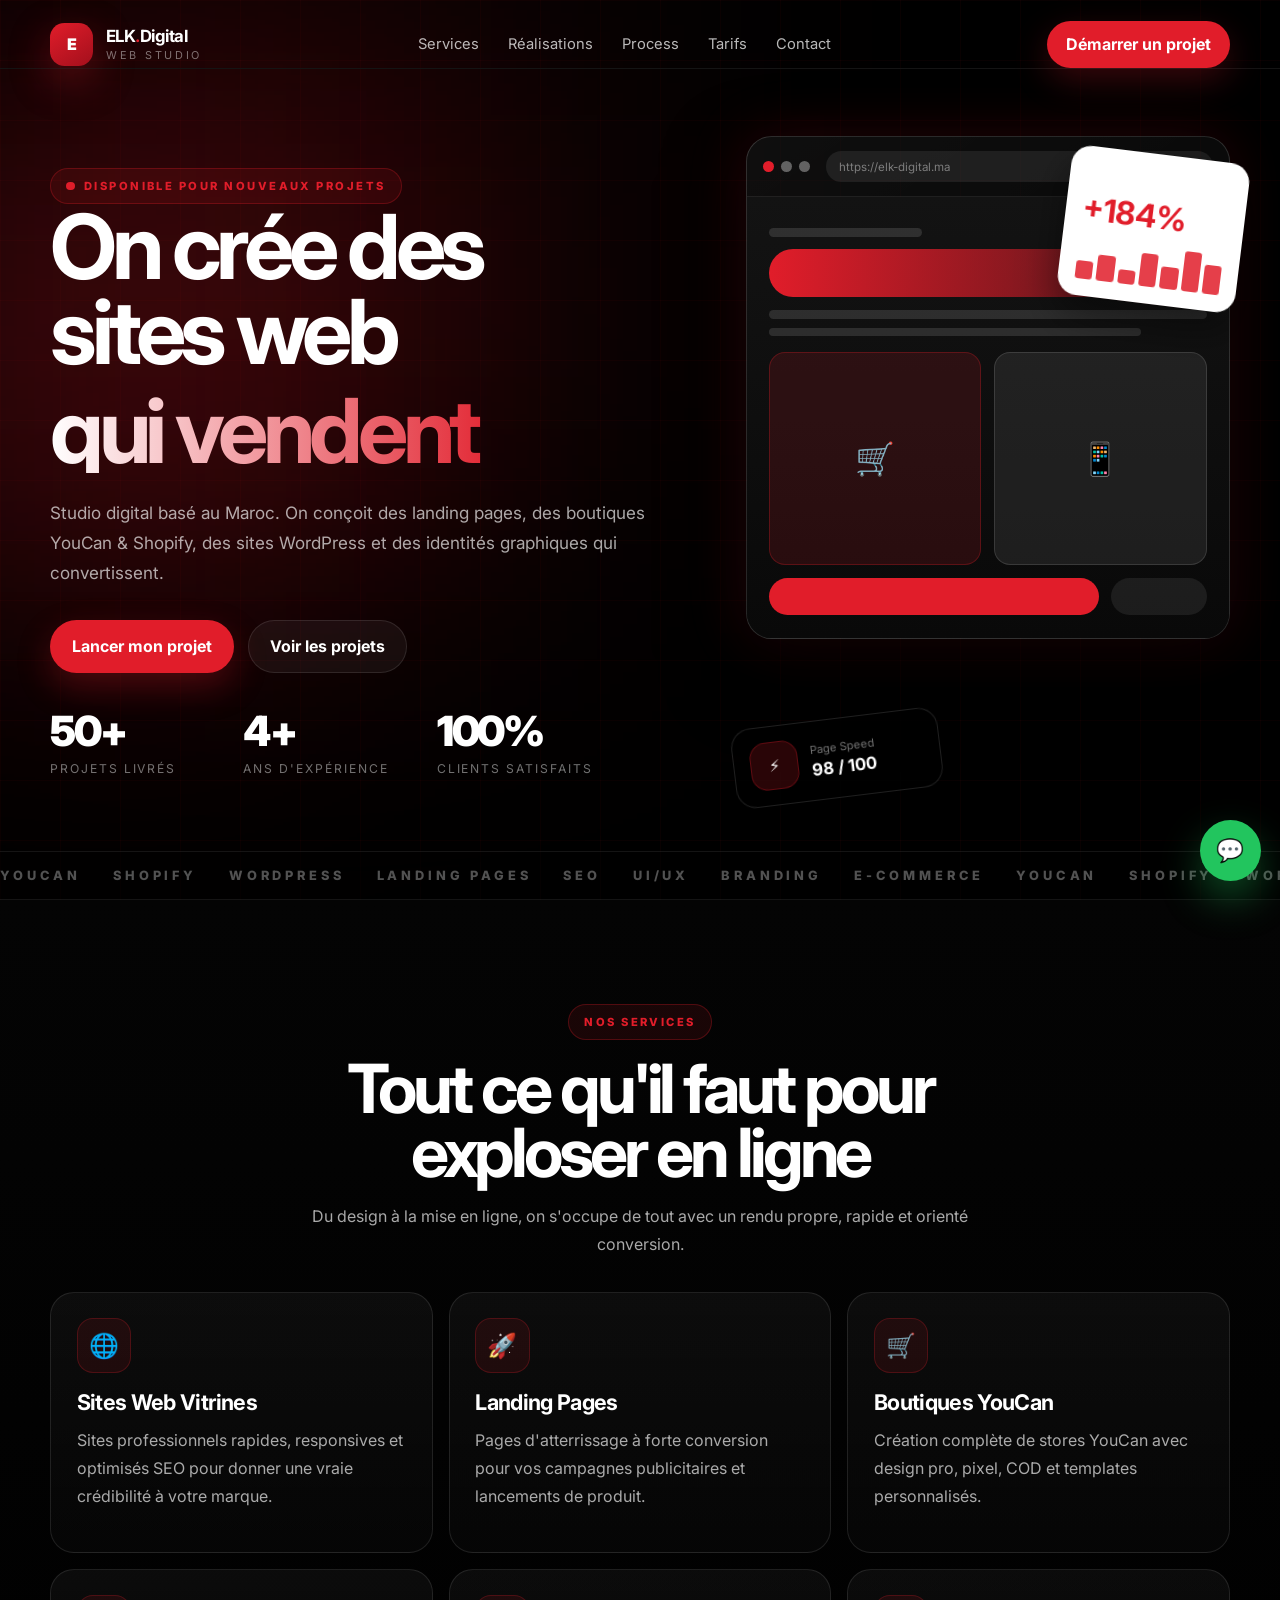
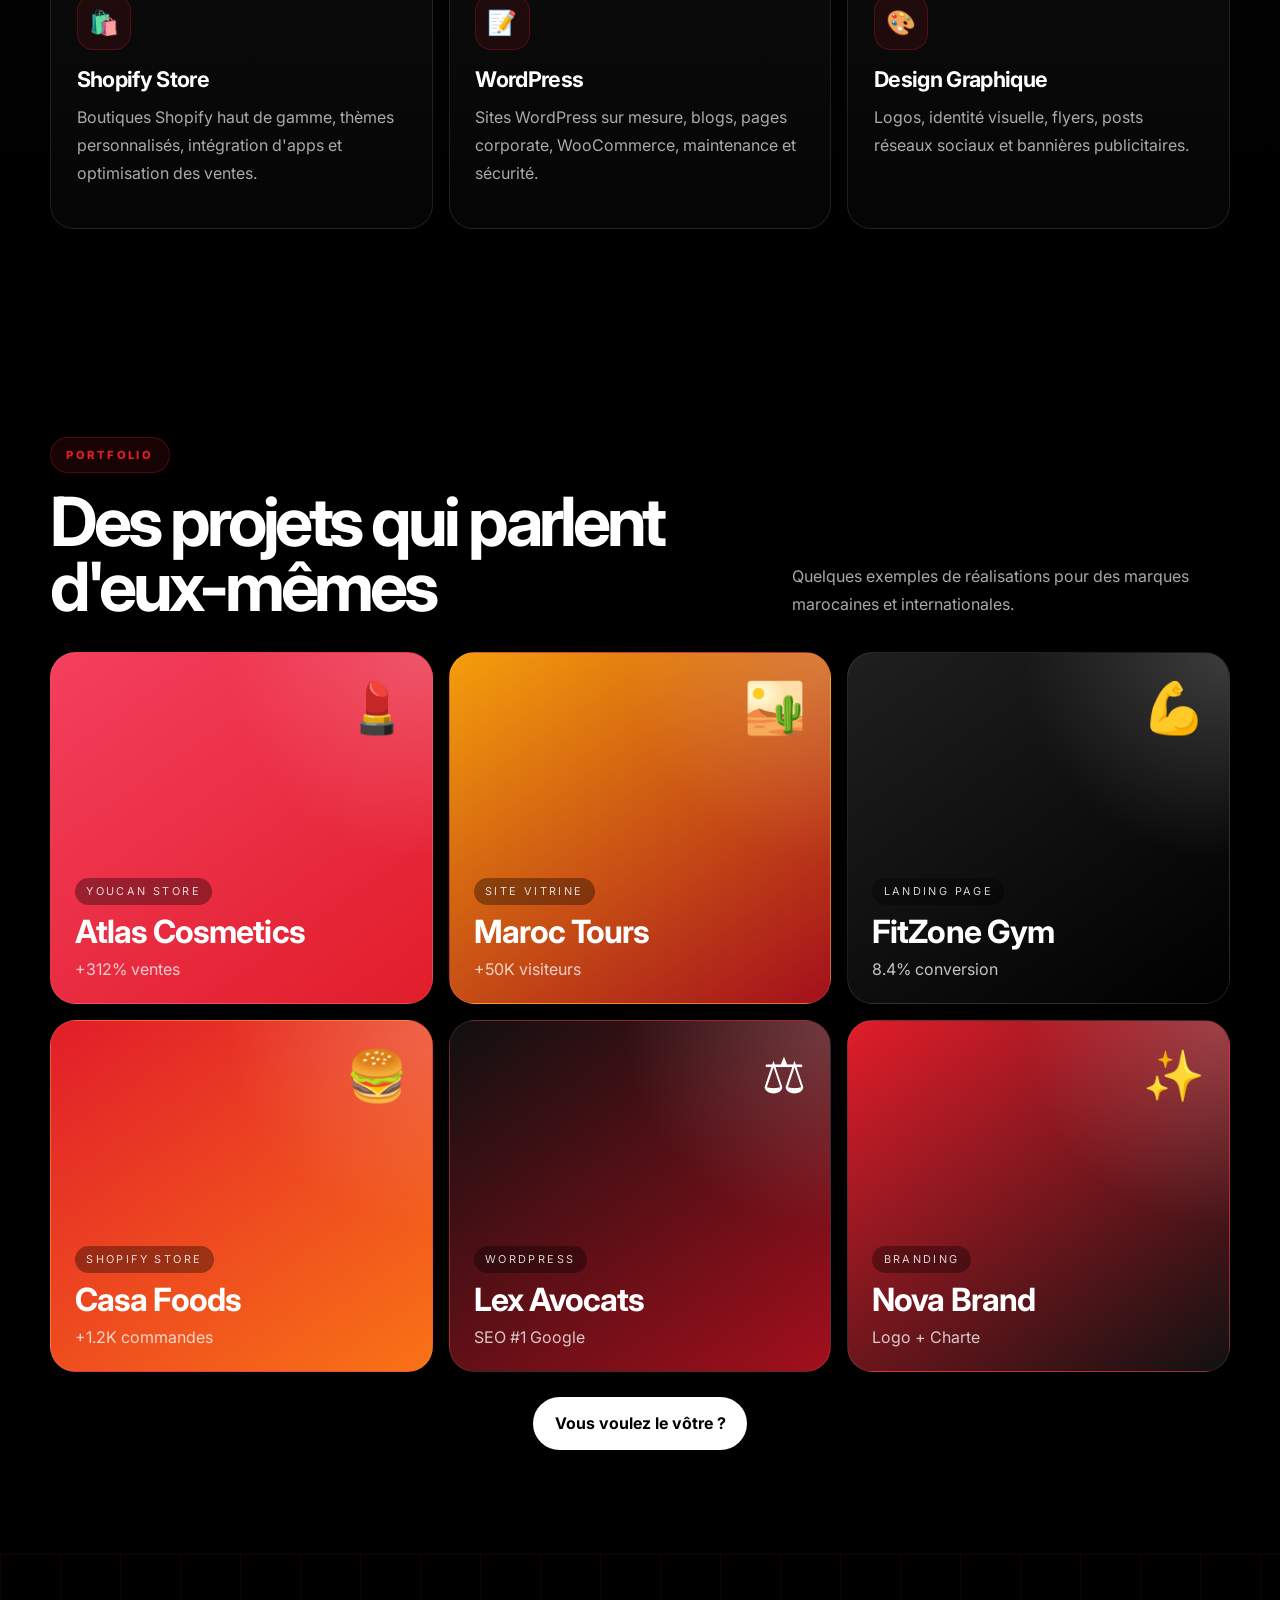
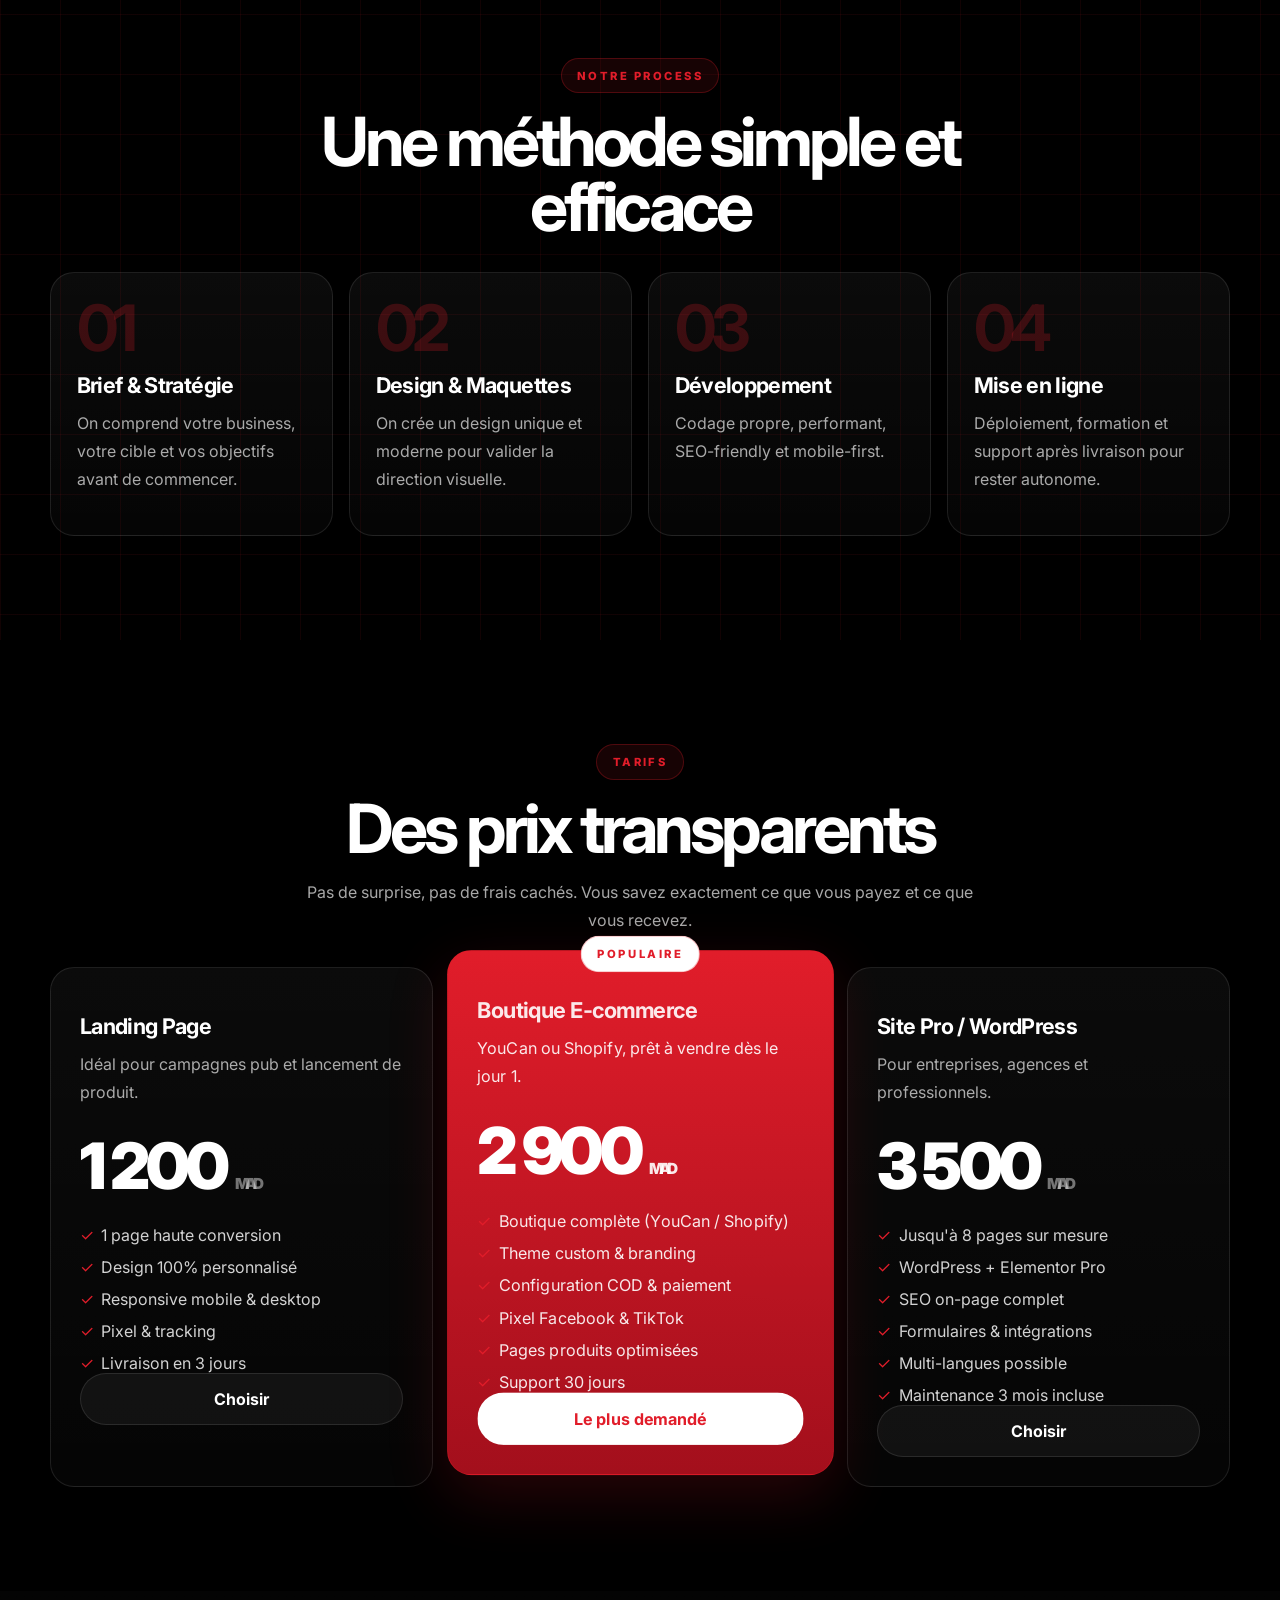
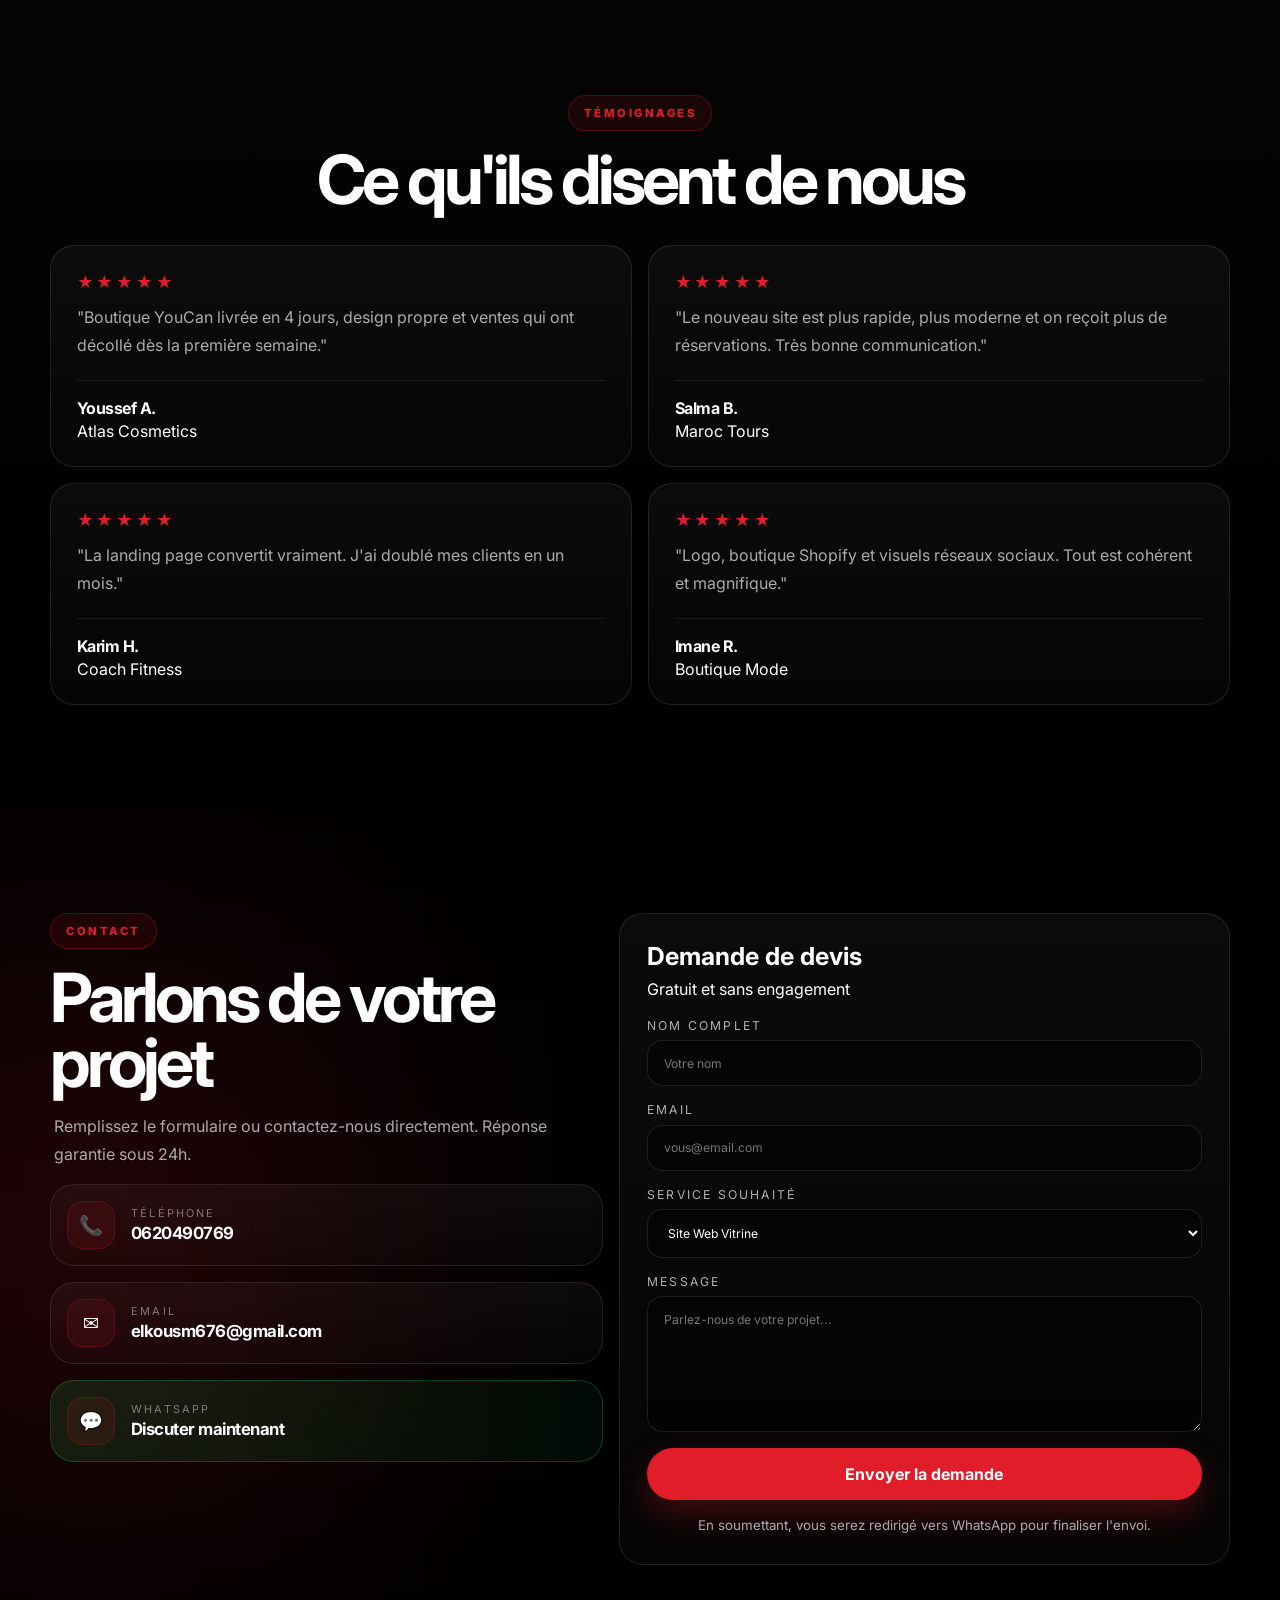
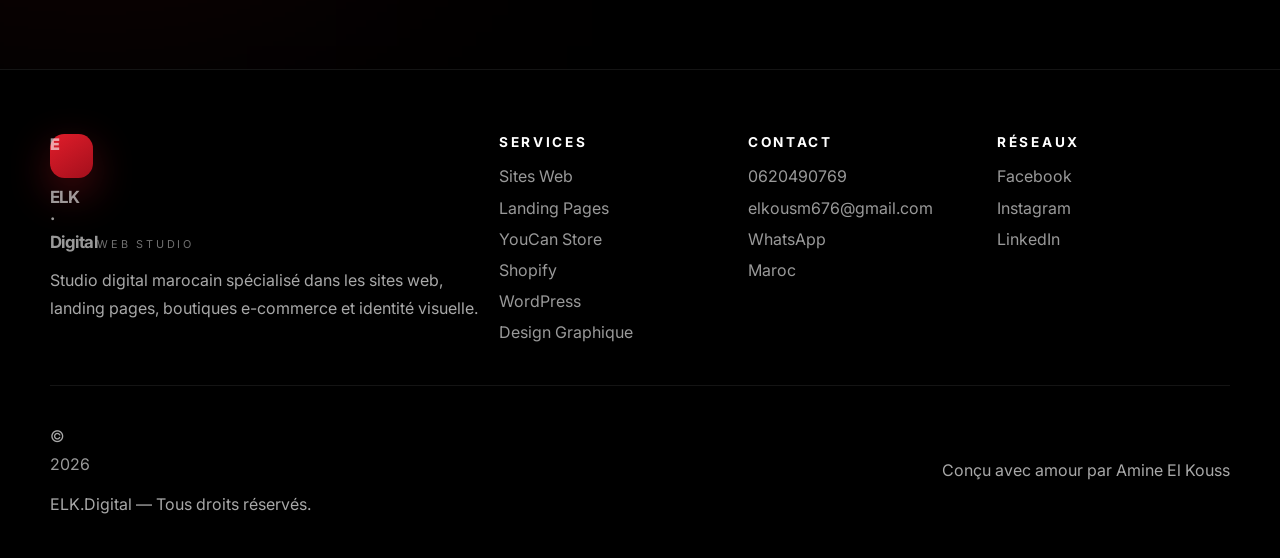
==== commit fce3d064: "Update elkodigi.html" ====
--- a/elkodigi.html
+++ b/elkodigi.html
@@ -324,6 +324,6 @@
 
     <a class="floating-whatsapp" href="https://wa.me/212620490769?text=Bonjour%20ELK-Digital%2C%20je%20souhaite%20discuter%20d%27un%20projet." target="_blank" rel="noreferrer" aria-label="WhatsApp">💬</a>
 
-    <script type="module" src="/script.js"></script>
+    <script type="module" src="script.js"></script>
   </body>
 </html>
